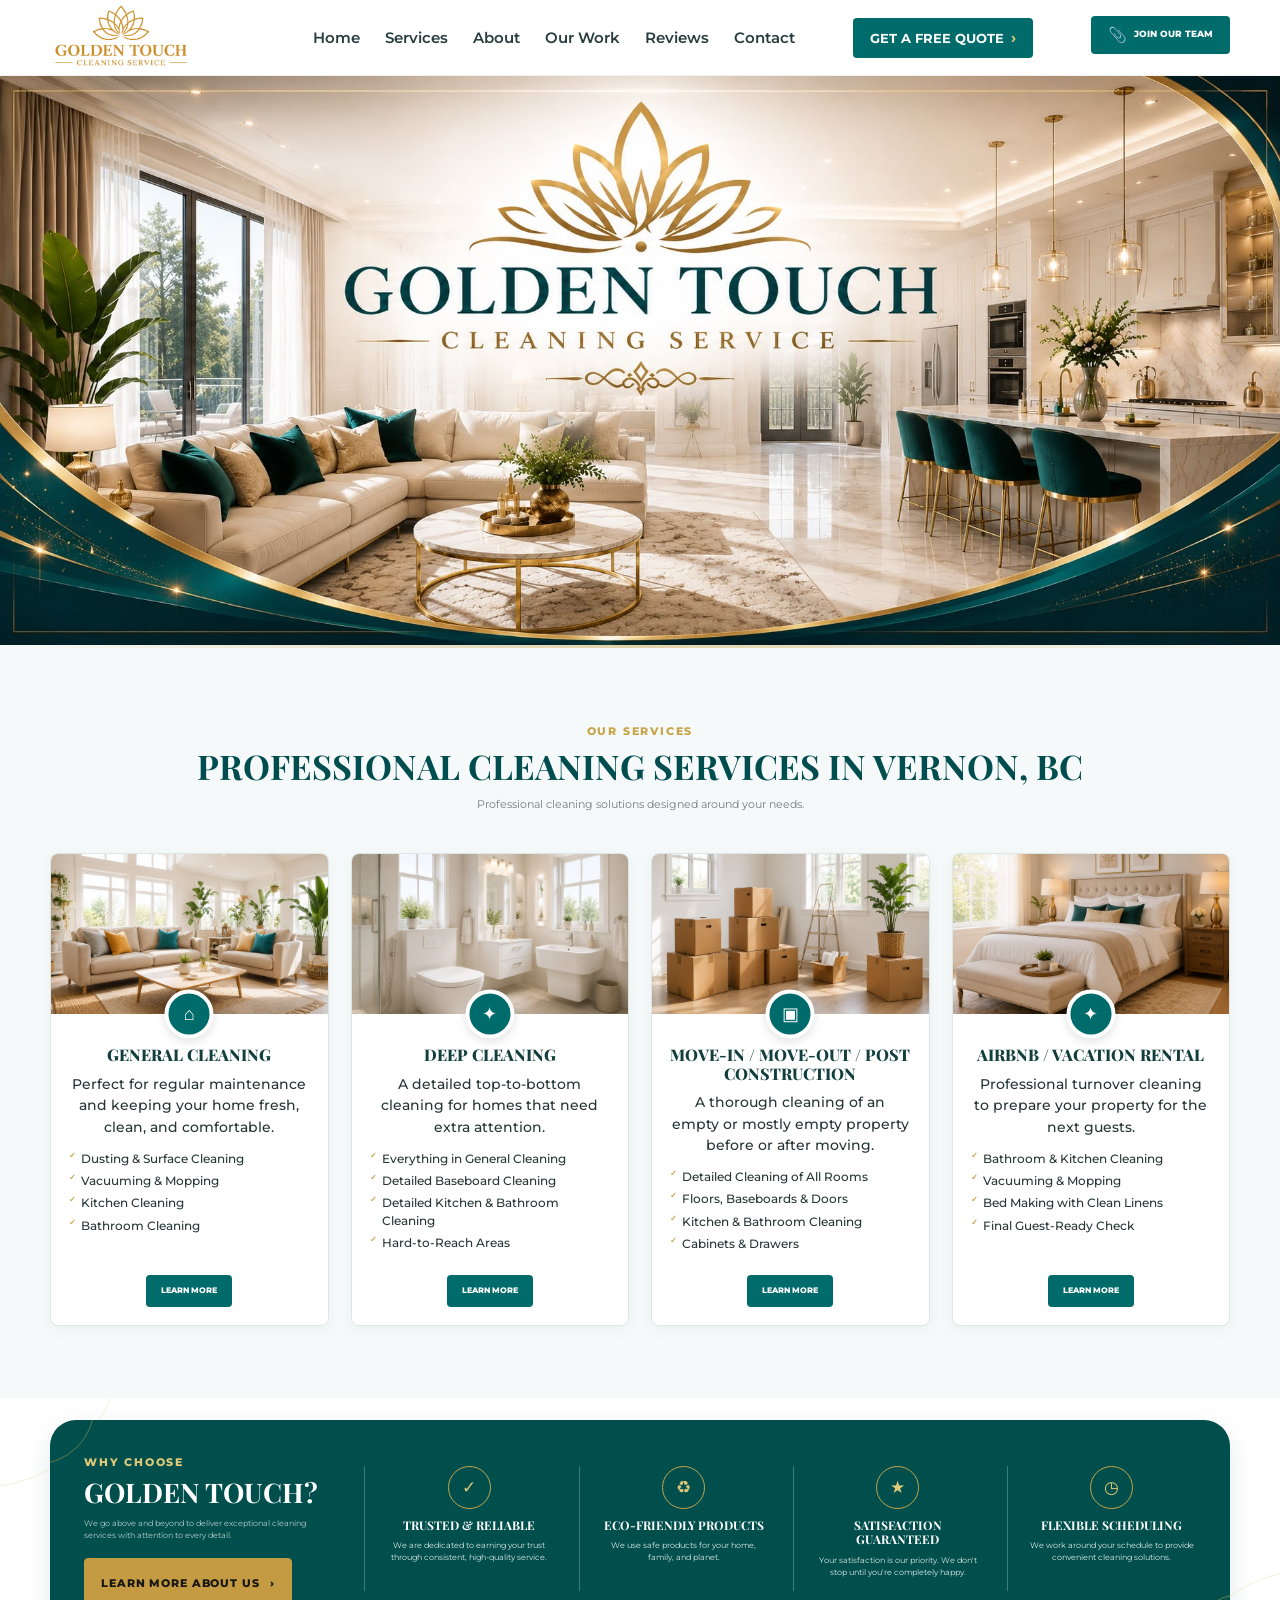
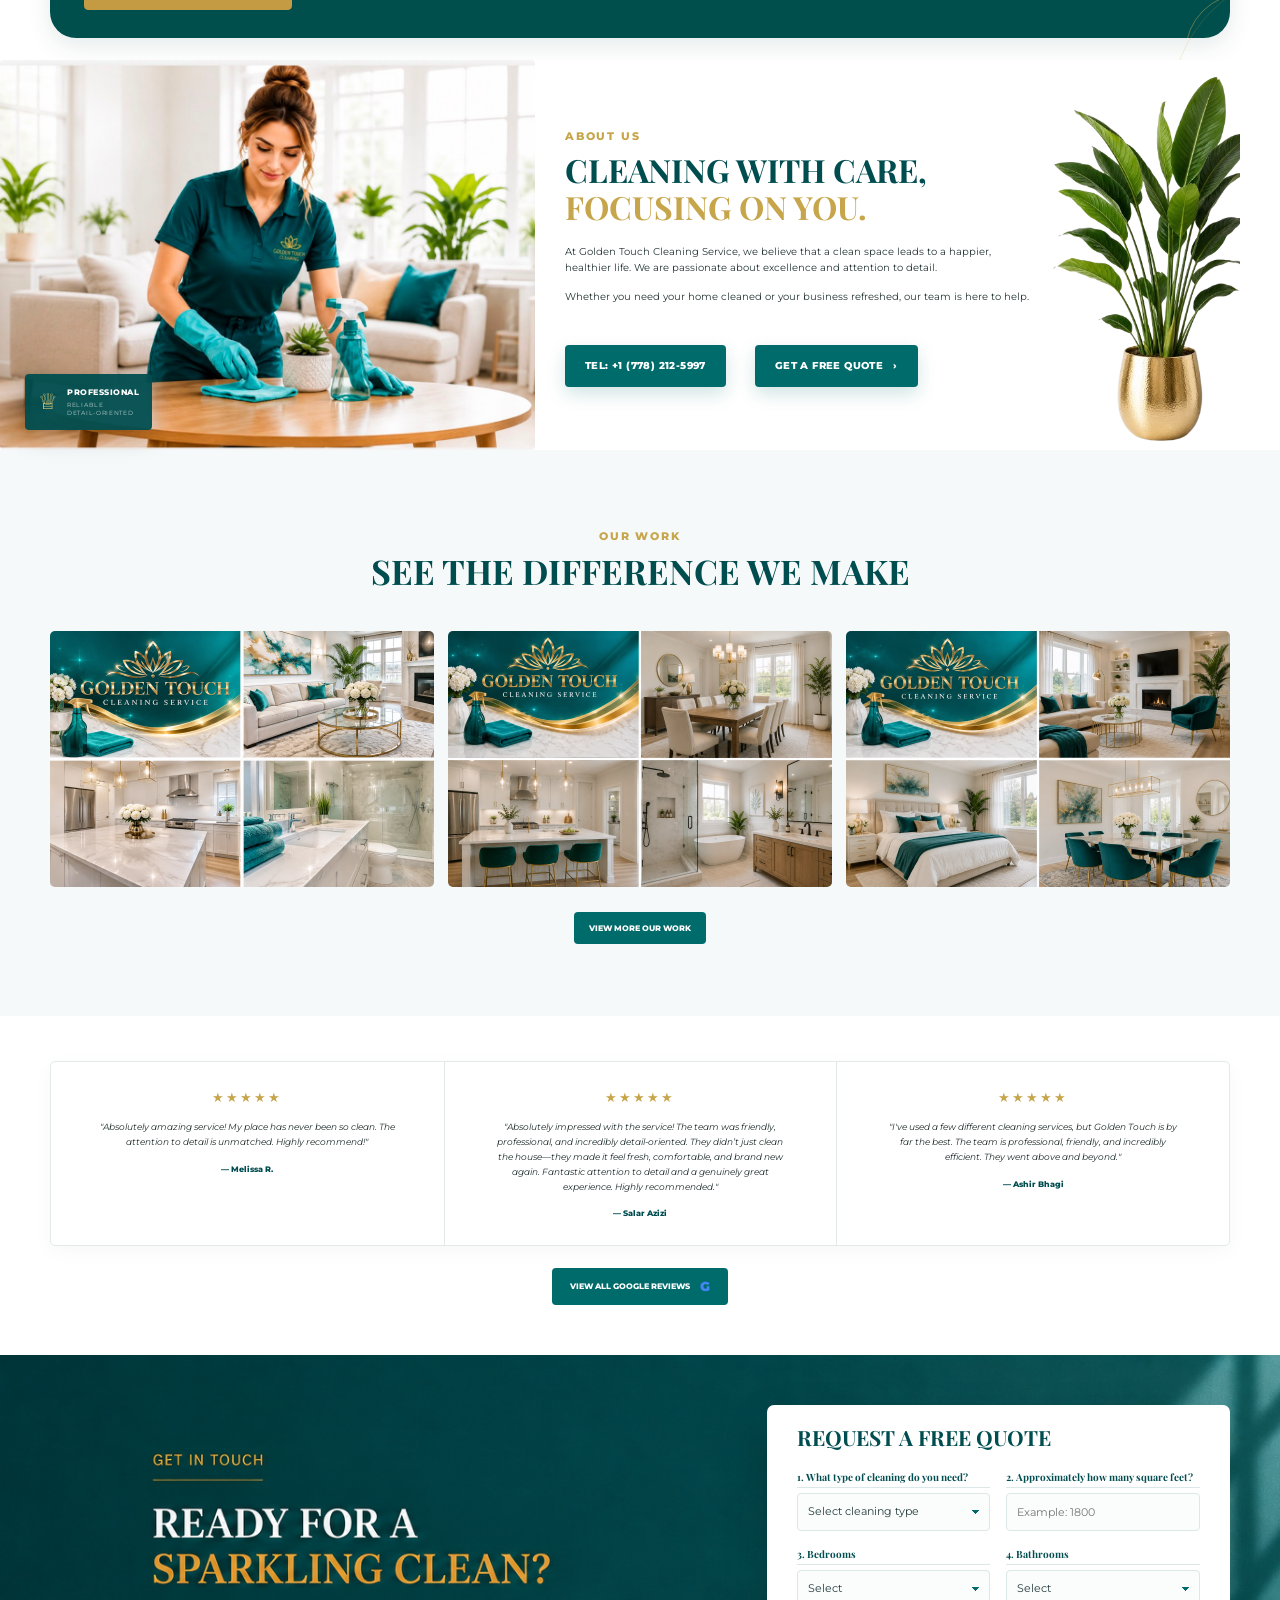
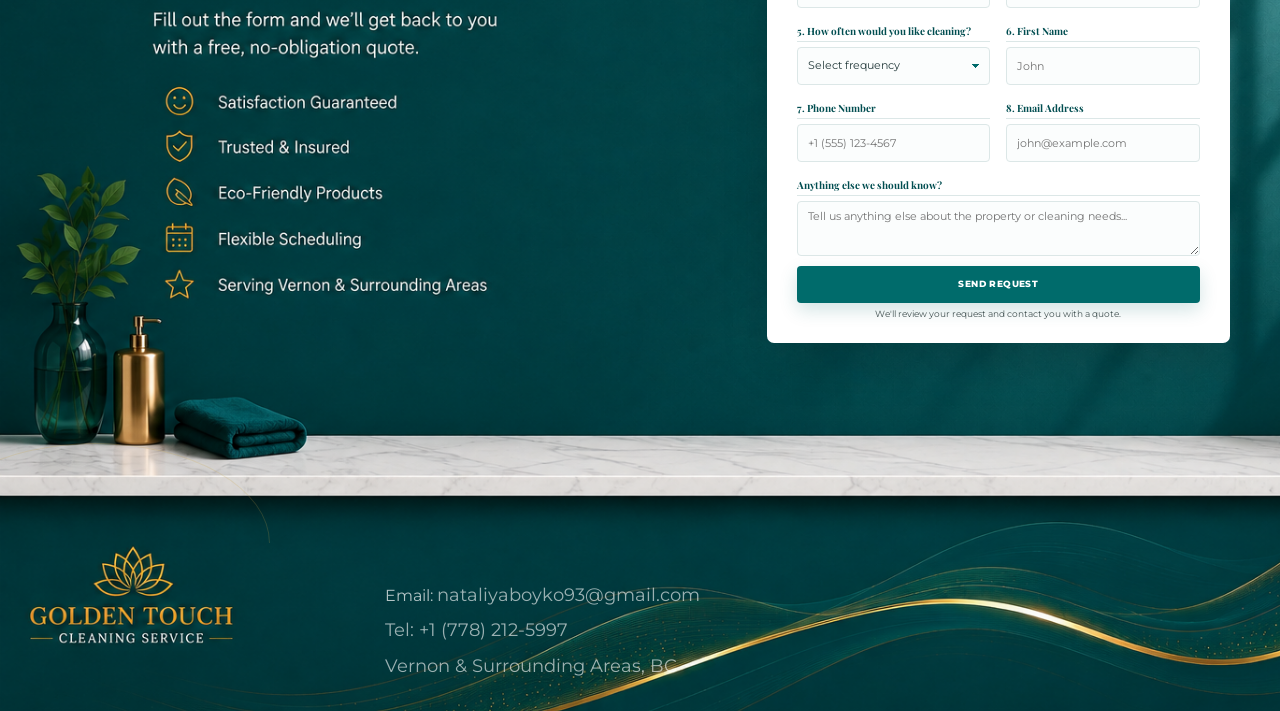
==== index.html @ 2e853dc8 "test contact" ====
<!doctype html>
<html lang="en">
  <head>
    <meta charset="UTF-8" />

    <meta name="viewport" content="width=1180, initial-scale=0.333333" />

    <meta
      name="description"
      content="Golden Touch Cleaning Service provides professional residential and commercial cleaning services."
    />

    <meta property="og:image" content="./assets/IMG-20260821-WA0001.jpg" />

    <link rel="shortcut icon" href="./assets/il.png" type="image/x-icon" />

    <meta name="robots" content="index, follow" />

    <link rel="canonical" href="https://golden-touch-cleaning-service.com/" />

    <title>
      Golden Touch Cleaning Service | Professional Cleaning Services
    </title>

    <link rel="preconnect" href="https://fonts.googleapis.com" />
    <link rel="preconnect" href="https://fonts.gstatic.com" crossorigin />

    <link
      href="https://fonts.googleapis.com/css2?family=Montserrat:wght@400;500;600;700;800&family=Playfair+Display:wght@600;700&display=swap"
      rel="stylesheet"
    />

    <link rel="stylesheet" href="./style.css" />
  </head>

  <body>
    <!-- =====================================================
     HEADER
===================================================== -->

    <header class="header" id="header">
      <div class="container header-inner">
        <a href="#home" class="logo logo-image-link">
          <img
            src="./assets/il.png"
            alt="Golden Touch Cleaning Service"
            class="site-logo"
          />
        </a>

        <nav class="nav" id="nav">
          <a href="#home">Home</a>
          <a href="#services">Services</a>
          <a href="about.html">About</a>
          <a href="#gallery">Our Work</a>
          <a href="#reviews">Reviews</a>
          <a href="#contact">Contact</a>
        </nav>

        <a href="#contact" class="header-button">
          GET A FREE QUOTE
          <span>›</span>
        </a>

        <!-- RESUME UPLOAD -->

        <!-- RESUME UPLOAD -->
        <div class="resume-upload">
          <input type="file" id="resumeFile" accept=".pdf,.doc,.docx" hidden />

          <button type="button" class="resume-button" id="resumeButton">
            <span>📎</span>
            Join our team
          </button>

          <div class="resume-file-name" id="resumeFileName"></div>
        </div>

        <script>
          const resumeFile = document.getElementById("resumeFile");
          const resumeButton = document.getElementById("resumeButton");
          const resumeFileName = document.getElementById("resumeFileName");

          /* CLICK BUTTON */
          resumeButton.addEventListener("click", function () {
            /* No file selected → open file picker */
            if (!resumeFile.files.length) {
              resumeFile.click();
              return;
            }

            /* File selected → send it */
            sendResume();
          });

          /* FILE SELECTED */
          resumeFile.addEventListener("change", function () {
            if (this.files.length > 0) {
              const file = this.files[0];

              resumeFileName.textContent = file.name;

              resumeButton.innerHTML = `
        <span>✓</span>
        SEND RESUME
      `;
            }
          });

          /* SEND RESUME */
          function sendResume() {
            if (!resumeFile.files.length) {
              return;
            }

            const form = document.createElement("form");

            form.method = "POST";

            form.action = "https://formsubmit.co/nataliyaboyko93@gmail.com";

            form.enctype = "multipart/form-data";

            form.style.display = "none";

            /* EMAIL SUBJECT */
            const subject = document.createElement("input");

            subject.type = "hidden";
            subject.name = "_subject";

            subject.value =
              "New Resume Submission - Golden Touch Cleaning Service";

            /* DISABLE CAPTCHA */
            const captcha = document.createElement("input");

            captcha.type = "hidden";
            captcha.name = "_captcha";

            captcha.value = "false";

            /* SUCCESS PAGE */
            const nextPage = document.createElement("input");

            nextPage.type = "hidden";
            nextPage.name = "_next";

            nextPage.value =
              "https://golden-touch-cleaning-service.com/resume-thank-you.html";

            /* ADD SETTINGS */
            form.appendChild(subject);
            form.appendChild(captcha);
            form.appendChild(nextPage);

            /*
      Move selected file into the form
    */
            form.appendChild(resumeFile);

            /* ADD FORM TO PAGE */
            document.body.appendChild(form);

            /* SEND */
            form.submit();
          }
        </script>

        <button
          class="menu-button"
          id="menuButton"
          type="button"
          aria-label="Open menu"
        >
          <span></span>
          <span></span>
          <span></span>
        </button>
      </div>
    </header>

    <main>
      <!-- =====================================================
     HERO
===================================================== -->

      <section class="hero" id="home">
        <img
          src="./assets/IMG-20260810-WA0002.jpg"
          alt="Golden Touch Cleaning Service"
          class="hero-image"
        />
      </section>

      <!-- =====================================================
     SERVICES
===================================================== -->

      <section class="section services-section" id="services">
        <div class="container">
          <div class="section-heading">
            <span class="section-label">OUR SERVICES</span>

            <h2>PROFESSIONAL CLEANING SERVICES IN VERNON, BC</h2>

            <p>Professional cleaning solutions designed around your needs.</p>
          </div>

          <div class="services-grid">
            <!-- SERVICE 1 -->

            <article class="service-card">
              <div class="service-image">
                <img
                  src="./assets/IMG-20260809-WA0007.jpg"
                  alt="General cleaning"
                />

                <div class="service-icon">⌂</div>
              </div>

              <div class="service-content">
                <h3>General Cleaning</h3>

                <p>
                  Perfect for regular maintenance and keeping your home fresh,
                  clean, and comfortable.
                </p>

                <ul>
                  <li>Dusting & Surface Cleaning</li>
                  <li>Vacuuming & Mopping</li>
                  <li>Kitchen Cleaning</li>
                  <li>Bathroom Cleaning</li>
                </ul>

                <a
                  href="#"
                  class="small-button service-learn-more"
                  data-service="regular"
                >
                  LEARN MORE
                </a>
              </div>
            </article>

            <!-- SERVICE 2 -->

            <article class="service-card">
              <div class="service-image">
                <img
                  src="./assets/IMG-20260809-WA0003.jpg"
                  alt="Deep cleaning"
                />

                <div class="service-icon">✦</div>
              </div>

              <div class="service-content">
                <h3>Deep Cleaning</h3>

                <p>
                  A detailed top-to-bottom cleaning for homes that need extra
                  attention.
                </p>

                <ul>
                  <li>Everything in General Cleaning</li>
                  <li>Detailed Baseboard Cleaning</li>
                  <li>Detailed Kitchen & Bathroom Cleaning</li>
                  <li>Hard-to-Reach Areas</li>
                </ul>

                <a
                  href="#"
                  class="small-button service-learn-more"
                  data-service="deep"
                >
                  LEARN MORE
                </a>
              </div>
            </article>

            <!-- SERVICE 3 -->

            <article class="service-card">
              <div class="service-image">
                <img
                  src="./assets/IMG-20260809-WA0008.jpg"
                  alt="Move in move out cleaning"
                />

                <div class="service-icon">▣</div>
              </div>

              <div class="service-content">
                <h3>Move-In / Move-Out / Post construction</h3>

                <p>
                  A thorough cleaning of an empty or mostly empty property
                  before or after moving.
                </p>

                <ul>
                  <li>Detailed Cleaning of All Rooms</li>
                  <li>Floors, Baseboards & Doors</li>
                  <li>Kitchen & Bathroom Cleaning</li>
                  <li>Cabinets & Drawers</li>
                </ul>

                <a
                  href="#"
                  class="small-button service-learn-more"
                  data-service="move"
                >
                  LEARN MORE
                </a>
              </div>
            </article>

            <!-- SERVICE 4 -->

            <article class="service-card">
              <div class="service-image">
                <img
                  src="./assets/IMG-20260821-WA0006.jpg"
                  alt="Airbnb vacation rental cleaning"
                />

                <div class="service-icon">✦</div>
              </div>

              <div class="service-content">
                <h3>Airbnb / Vacation Rental</h3>

                <p>
                  Professional turnover cleaning to prepare your property for
                  the next guests.
                </p>

                <ul>
                  <li>Bathroom & Kitchen Cleaning</li>
                  <li>Vacuuming & Mopping</li>
                  <li>Bed Making with Clean Linens</li>
                  <li>Final Guest-Ready Check</li>
                </ul>

                <a
                  href="#"
                  class="small-button service-learn-more"
                  data-service="airbnb"
                >
                  LEARN MORE
                </a>
              </div>
            </article>
          </div>
        </div>
      </section>

      <!-- =====================================================
     WHY CHOOSE US
===================================================== -->

      <section class="why-section">
        <div class="container">
          <div class="why-section-card">
            <div class="why-grid">
              <div class="why-title">
                <span class="section-label light"> WHY CHOOSE </span>

                <h2>GOLDEN TOUCH?</h2>

                <p>
                  We go above and beyond to deliver exceptional cleaning
                  services with attention to every detail.
                </p>

                <a href="./about.html" class="btn btn-gold">
                  LEARN MORE ABOUT US
                  <span>›</span>
                </a>
              </div>

              <div class="why-item">
                <div class="why-icon">✓</div>

                <h3>Trusted & Reliable</h3>

                <p>
                  We are dedicated to earning your trust through consistent,
                  high-quality service.
                </p>
              </div>

              <div class="why-item">
                <div class="why-icon">♻</div>

                <h3>Eco-Friendly Products</h3>

                <p>We use safe products for your home, family, and planet.</p>
              </div>

              <div class="why-item">
                <div class="why-icon">★</div>

                <h3>Satisfaction Guaranteed</h3>

                <p>
                  Your satisfaction is our priority. We don't stop until you're
                  completely happy.
                </p>
              </div>

              <div class="why-item">
                <div class="why-icon">◷</div>

                <h3>Flexible Scheduling</h3>

                <p>
                  We work around your schedule to provide convenient cleaning
                  solutions.
                </p>
              </div>
            </div>
          </div>
        </div>
      </section>

      <!-- =====================================================
     ABOUT
===================================================== -->

      <!-- <section class="section about-section" id="about">
        <div class="container">
          <div class="about-grid">
            <div class="about-image">
              <img
                src="./assets/IMG-20260809-WA0001.jpg"
                alt="Professional Golden Touch cleaner"
              />

              <img
                src="./assets/IMG-20260811-WA0019.jpg"
                alt=""
                class="about-flower"
              />

              <div class="about-badge">
                <div class="badge-icon">♕</div>

                <div>
                  <strong>PROFESSIONAL</strong>
                  <span>RELIABLE<br />DETAIL-ORIENTED</span>
                </div>
              </div>
            </div>

            <div class="about-content">
              <span class="section-label"> ABOUT US </span>

              <h2>
                CLEANING WITH CARE,
                <span>FOCUSING ON YOU.</span>
              </h2>

              <p>
                At Golden Touch Cleaning, we believe that a clean space leads to
                a happier, healthier life. We are passionate about excellence
                and attention to detail.
              </p>

              <p>
                Whether you need your home cleaned or your business refreshed,
                our team is here to help.
              </p>

              <div class="contact-details">
                <a href="tel:+17782125997">
                  <span>☎</span>
                  +1 (778) 212-5997
                </a>

                <a href="mailto:nataliyaboyko93@gmail.com">
                  <span>✉</span>
                  nataliyaboyko93@gmail.com
                </a>

                <div class="area-line">
                  <span>⌖</span>
                  Vernon, Kelowna & Surrounding Areas
                </div>
              </div>

              <a href="#contact" class="btn btn-primary">
                GET A FREE QUOTE
                <span>›</span>
              </a>
            </div>

            <img
              src="./assets/IMG-20260811-WA0019.jpg"
              alt=""
              class="about-flower"
            />
          </div>
        </div>
      </section> -->

      <div class="about-grid">
        <div class="about-image">
          <img
            src="./assets/IMG-20260809-WA0001.jpg"
            alt="Professional Golden Touch cleaner"
          />

          <div class="about-badge">
            <div class="badge-icon">♕</div>
            <div>
              <strong>PROFESSIONAL</strong>
              <span>RELIABLE<br />DETAIL-ORIENTED</span>
            </div>
          </div>
        </div>

        <div class="about-content">
          <span class="section-label">ABOUT US</span>

          <h2>
            CLEANING WITH CARE,
            <span>FOCUSING ON YOU.</span>
          </h2>

          <p>
            At Golden Touch Cleaning Service, we believe that a clean space
            leads to a happier, healthier life. We are passionate about
            excellence and attention to detail.
          </p>

          <p>
            Whether you need your home cleaned or your business refreshed, our
            team is here to help.
          </p>

          <div class="contact-details"></div>

          <a href="tel:+17782125997" class="btn btn-primary">
            Tel: +1 (778) 212-5997
          </a>
          <a></a>
          <a href="#contact" class="btn btn-primary" style="margin-left: 25px">
            GET A FREE QUOTE
            <span>›</span>
          </a>
        </div>

        <!-- VASE -->
        <div class="about-flower">
          <img src="./assets/IMG-20260811-WA00191.png" alt="" />
        </div>
      </div>

      <!-- =====================================================
     GALLERY
===================================================== -->

      <section class="section gallery-section" id="gallery">
        <div class="container">
          <div class="section-heading">
            <span class="section-label"> OUR WORK </span>

            <h2>SEE THE DIFFERENCE WE MAKE</h2>
          </div>

          <div class="gallery">
            <div class="gallery-card">
              <img src="./assets/1.jpg" alt="Clean kitchen" />
            </div>

            <div class="gallery-card">
              <img src="./assets/2.jpg" alt="Clean bathroom" />
            </div>

            <div class="gallery-card">
              <img src="./assets/3.jpg" alt="Clean bathroom" />
            </div>
          </div>

          <div class="gallery-button">
            <a
              href="https://www.facebook.com/share/1EnuefwQ9m/?mibextid=wwXIfr"
              target="_blank"
              class="small-button"
            >
              VIEW MORE OUR WORK
            </a>
          </div>
        </div>
      </section>

      <!-- =====================================================
     REVIEWS
===================================================== -->

      <section class="section reviews-section" id="reviews">
        <div class="container">
          <div class="reviews-box">
            <div class="review-card">
              <div class="stars">★★★★★</div>

              <p>
                "Absolutely amazing service! My place has never been so clean.
                The attention to detail is unmatched. Highly recommend!"
              </p>

              <strong>— Melissa R.</strong>
            </div>

            <div class="review-card">
              <div class="stars">★★★★★</div>

              <p>
                "Absolutely impressed with the service! The team was friendly,
                professional, and incredibly detail-oriented. They didn’t just
                clean the house—they made it feel fresh, comfortable, and brand
                new again. Fantastic attention to detail and a genuinely great
                experience. Highly recommended."
              </p>

              <strong>— Salar Azizi</strong>
            </div>

            <div class="review-card">
              <div class="stars">★★★★★</div>

              <p>
                "I've used a few different cleaning services, but Golden Touch
                is by far the best. The team is professional, friendly, and
                incredibly efficient. They went above and beyond."
              </p>

              <strong>— Ashir Bhagi</strong>
            </div>
          </div>

          <div class="reviews-button-wrapper">
            <a
              href="https://maps.app.goo.gl/VhjQBBRpCyip7ggm6"
              target="_blank"
              rel="noopener noreferrer"
              class="reviews-button"
            >
              VIEW ALL GOOGLE REVIEWS
              <span>G</span>
            </a>
          </div>
        </div>
      </section>
    </main>
    <!-- =====================================================
     CONTACT
===================================================== -->
    <div class="contact-footer">
      <section class="contact-section" id="contact">
        <div class="container">
          <div class="contact-grid">
            <!-- LEFT -->

            <div class="contact-info">
              <span class="section-label light"> </span>

              <h2>
                <span></span>
              </h2>

              <p></p>

              <div class="contact-list">
                <a href="tel:+17782125997">
                  <span class="contact-icon"></span>

                  <div>
                    <small></small>
                  </div>
                </a>

                <a href="mailto:nataliyaboyko93@gmail.com">
                  <span class="contact-icon"></span>

                  <div>
                    <small></small>
                  </div>
                </a>

                <div>
                  <span class="contact-icon"></span>

                  <div>
                    <small></small>
                  </div>
                </div>
              </div>
            </div>

            <!-- FORM -->

            <!-- <div class="contact-form-wrapper">
              <form
                action="https://formsubmit.co/nataliyaboyko93@gmail.com"
                method="POST"
                class="quote-form"
              >
                <input
                  type="hidden"
                  name="_subject"
                  value="New Golden Touch Cleaning Service Quote"
                />
                <input type="hidden" name="_template" value="table" />
                <input type="hidden" name="_captcha" value="true" />
                <input
                  type="hidden"
                  name="_next"
                  value="https://golden-touch-cleaning-service.com/thank-you.html"
                />

                <h3>REQUEST A FREE QUOTE</h3> 

                <div class="quote-grid">
                  <div class="quote-field">
                    <div class="form-section-title">
                      1. What type of cleaning do you need?
                    </div>
                    <select name="Cleaning Type" required>
                      <option value="">Select cleaning type</option>
                      <option value="General Cleaning">General Cleaning</option>
                      <option value="Deep Cleaning">Deep Cleaning</option>
                      <option value="Move-In / Move-Out">
                        Move-In / Move-Out
                      </option>
                      <option value="Post-Construction Cleaning">
                        Post-Construction Cleaning
                      </option>
                      <option value="Commercial Cleaning">
                        Commercial Cleaning
                      </option>
                      <option value="Airbnb / Vacation Rental">
                        Airbnb / Vacation Rental
                      </option>
                      <option value="Other">Other</option>
                    </select>
                  </div>

                  <div class="quote-field">
                    <div class="form-section-title">
                      2. What is the property type?
                    </div>
                    <select name="Property Type" required>
                      <option value="">Select property type</option>
                      <option value="House">House</option>
                      <option value="Apartment / Condo">
                        Apartment / Condo
                      </option>
                      <option value="Townhouse">Townhouse</option>
                      <option value="Commercial">Commercial</option>
                      <option value="Other">Other</option>
                    </select>
                  </div>

                  <div class="quote-field">
                    <div class="form-section-title">3. Bedrooms</div>
                    <select name="Bedrooms" required>
                      <option value="">Select</option>
                      <option value="Studio / 0">Studio / 0</option>
                      <option value="1">1</option>
                      <option value="2">2</option>
                      <option value="3">3</option>
                      <option value="4">4</option>
                      <option value="5+">5+</option>
                    </select>
                  </div>

                  <div class="quote-field">
                    <div class="form-section-title">3. Bathrooms</div>
                    <select name="Bathrooms" required>
                      <option value="">Select</option>
                      <option value="1">1</option>
                      <option value="2">2</option>
                      <option value="3">3</option>
                      <option value="4">4</option>
                      <option value="5+">5+</option>
                    </select>
                  </div>

                  <div class="quote-field">
                    <div class="form-section-title">
                      4. Approximately how many square feet?
                    </div>
                    <input
                      type="number"
                      name="Property Size (sq ft)"
                      placeholder="Example: 1800"
                      min="1"
                      required
                    />
                  </div>

                  <div class="quote-field">
                    <div class="form-section-title">
                      5. How often would you like cleaning?
                    </div>
                    <select name="Cleaning Frequency" required>
                      <option value="">Select frequency</option>
                      <option value="One-time">One-time</option>
                      <option value="Weekly">Weekly</option>
                      <option value="Every 2 weeks">Every 2 weeks</option>
                      <option value="Monthly">Monthly</option>
                    </select>
                  </div>

                  <div class="quote-field">
                    <div class="form-section-title">6. Do you have pets?</div>
                    <select name="Pets" required>
                      <option value="">Please select</option>
                      <option value="Yes">Yes</option>
                      <option value="No">No</option>
                    </select>
                  </div>

                  <div class="quote-field">
                    <div class="form-section-title">7. Property address</div>
                    <input
                      type="text"
                      name="Property Address"
                      placeholder="Street address, City, State"
                      autocomplete="street-address"
                      required
                    />
                  </div>

                
                  <div class="quote-field">
                    <div class="form-section-title">8. First Name</div>
                    <input
                      type="text"
                      name="First Name"
                      placeholder="John"
                      autocomplete="given-name"
                      required
                    />
                  </div>

                  
                  <div class="quote-field">
                    <div class="form-section-title">8. Last Name</div>
                    <input
                      type="text"
                      name="Last Name"
                      placeholder="Smith"
                      autocomplete="family-name"
                      required
                    />
                  </div>

                  
                  <div class="quote-field">
                    <div class="form-section-title">9. Phone Number</div>
                    <input
                      type="tel"
                      name="Phone Number"
                      placeholder="+1 (555) 123-4567"
                      autocomplete="tel"
                      required
                      title="Please enter a valid phone number."
                    />
                  </div>

                  
                  <div class="quote-field">
                    <div class="form-section-title">9. Email Address</div>
                    <input
                      type="email"
                      name="Email Address"
                      placeholder="john@example.com"
                      autocomplete="email"
                      required
                      title="Please enter a valid email address."
                    />
                  </div>

                  <div class="quote-field quote-full">
                    <div class="form-section-title">
                      Anything else we should know?
                    </div>
                    <textarea
                      name="Additional Information"
                      rows="3"
                      placeholder="Tell us anything else about the property or cleaning needs..."
                    ></textarea>
                  </div>
                </div>

                <button type="submit" class="btn btn-primary form-submit">
                  SEND REQUEST
                </button>

                <p class="form-note">
                  We'll review your request and contact you with a quote.
                </p>
              </form>
            </div> -->

            <div class="contact-form-wrapper">
              <form
                /* action="https://formsubmit.co/nataliyaboyko93@gmail.com" */
                action="https://formsubmit.co/vitalijmarchuk2508@gmail.com"
                method="POST"
                class="quote-form"
              >
                <input
                  type="hidden"
                  name="_subject"
                  value="New Golden Touch Cleaning Service Quote"
                />
                <input type="hidden" name="_template" value="table" />
                <input type="hidden" name="_captcha" value="true" />
                <input
                  type="hidden"
                  name="_next"
                  value="https://golden-touch-cleaning-service.com/thank-you.html"
                />

                <h3>REQUEST A FREE QUOTE</h3>

                <div class="quote-grid">
                  <div class="quote-field">
                    <div class="form-section-title">
                      1. What type of cleaning do you need?
                    </div>
                    <select name="Cleaning Type" required>
                      <option value="">Select cleaning type</option>
                      <option value="General Cleaning">General Cleaning</option>
                      <option value="Deep Cleaning">Deep Cleaning</option>
                      <option value="Move-In / Move-Out">
                        Move-In / Move-Out
                      </option>
                      <option value="Post-Construction Cleaning">
                        Post-Construction Cleaning
                      </option>
                      <option value="Commercial Cleaning">
                        Commercial Cleaning
                      </option>
                      <option value="Airbnb / Vacation Rental">
                        Airbnb / Vacation Rental
                      </option>
                      <option value="Other">Other</option>
                    </select>
                  </div>

                  <div class="quote-field">
                    <div class="form-section-title">
                      2. Approximately how many square feet?
                    </div>
                    <input
                      type="number"
                      name="Property Size (sq ft)"
                      placeholder="Example: 1800"
                      min="1"
                      required
                    />
                  </div>

                  <div class="quote-field">
                    <div class="form-section-title">3. Bedrooms</div>
                    <select name="Bedrooms" required>
                      <option value="">Select</option>
                      <option value="Studio / 0">Studio / 0</option>
                      <option value="1">1</option>
                      <option value="2">2</option>
                      <option value="3">3</option>
                      <option value="4">4</option>
                      <option value="5+">5+</option>
                    </select>
                  </div>

                  <div class="quote-field">
                    <div class="form-section-title">4. Bathrooms</div>
                    <select name="Bathrooms" required>
                      <option value="">Select</option>
                      <option value="1">1</option>
                      <option value="2">2</option>
                      <option value="3">3</option>
                      <option value="4">4</option>
                      <option value="5+">5+</option>
                    </select>
                  </div>

                  <div class="quote-field">
                    <div class="form-section-title">
                      5. How often would you like cleaning?
                    </div>
                    <select name="Cleaning Frequency" required>
                      <option value="">Select frequency</option>
                      <option value="One-time">One-time</option>
                      <option value="Weekly">Weekly</option>
                      <option value="Every 2 weeks">Every 2 weeks</option>
                      <option value="Monthly">Monthly</option>
                    </select>
                  </div>

                  <!-- First Name -->
                  <div class="quote-field">
                    <div class="form-section-title">6. First Name</div>
                    <input
                      type="text"
                      name="First Name"
                      placeholder="John"
                      autocomplete="given-name"
                      required
                    />
                  </div>

                  <!-- Phone -->
                  <div class="quote-field">
                    <div class="form-section-title">7. Phone Number</div>
                    <input
                      type="tel"
                      name="Phone Number"
                      placeholder="+1 (555) 123-4567"
                      autocomplete="tel"
                      required
                      title="Please enter a valid phone number."
                    />
                  </div>

                  <!-- Email -->
                  <div class="quote-field">
                    <div class="form-section-title">8. Email Address</div>
                    <input
                      type="email"
                      name="Email Address"
                      placeholder="john@example.com"
                      autocomplete="email"
                      required
                      /* title="Please enter a valid email address." */
                    />
                  </div>

                  <div class="quote-field quote-full">
                    <div class="form-section-title">
                      Anything else we should know?
                    </div>
                    <textarea
                      name="Additional Information"
                      rows="3"
                      placeholder="Tell us anything else about the property or cleaning needs..."
                    ></textarea>
                  </div>
                </div>


                <button type="submit" class="btn btn-primary form-submit">
                  SEND REQUEST
                </button>

                <p class="form-note">
                  We'll review your request and contact you with a quote.
                </p>
              </form>
            </div>

            <!-- <script>
              const form = document.querySelector(".quote-form");
              const phoneInput = form.querySelector(
                'input[name="Phone Number"]',
              );
              const emailInput = form.querySelector(
                'input[name="Email Address"]',
              );

              // Phone validation
              // No pattern or minlength is used.
              // The validation checks the actual number of digits.
              function validatePhone() {
                const phone = phoneInput.value.trim();
                const digitsOnly = phone.replace(/\D/g, "");

                if (digitsOnly.length < 10) {
                  phoneInput.setCustomValidity(
                    "Please enter a valid phone number.",
                  );
                } else {
                  phoneInput.setCustomValidity("");
                }
              }

              // Email validation
              function validateEmail() {
                if (emailInput.value.trim() === "") {
                  emailInput.setCustomValidity("");
                  return;
                }

                if (!emailInput.validity.valid) {
                  emailInput.setCustomValidity(
                    "Please enter a valid email address.",
                  );
                } else {
                  emailInput.setCustomValidity("");
                }
              }

              // Validate while typing
              phoneInput.addEventListener("input", validatePhone);
              emailInput.addEventListener("input", validateEmail);

              // Validate when leaving the field
              phoneInput.addEventListener("blur", validatePhone);
              emailInput.addEventListener("blur", validateEmail);

              // Final validation before sending
              form.addEventListener("submit", function (event) {
                validatePhone();
                validateEmail();

                if (!form.checkValidity()) {
                  event.preventDefault();
                  form.reportValidity();
                }
              });
            </script> -->
   
<script>
  const form = document.querySelector(".quote-form");
  const phone = form.querySelector('input[name="Phone Number"]');

  function validatePhone() {
    const digits = phone.value.replace(/\D/g, "");
    phone.setCustomValidity(
      digits.length >= 10 ? "" : "Please enter a valid phone number."
    );
  }

  phone.addEventListener("input", validatePhone);

  form.addEventListener("submit", function (e) {
    validatePhone();

    if (!form.checkValidity()) {
      e.preventDefault();
      form.reportValidity();
    }
  });
</script>

          </div>
        </div>
      </section>

      <!-- =====================================================
     FOOTER
===================================================== -->

      <footer class="footer">
        <div class="container">
          <div class="footer-grid1">
            <div class="footer-brand">
              <p></p>
            </div>

            <div class="footer-column">
              <div style="color: rgba(255, 255, 255, 0.7);">
                Email: <a href="#" id="email-link" style="font-size: 18px;"></a>
              </div>

              <script>
                const user = "nataliyaboyko93";
                const domain = "gmail.com";
                const email = user + "@" + domain;

                const emailLink = document.getElementById("email-link");
                emailLink.textContent = email;
                emailLink.href = "mailto:" + email;
              </script>

              <a href="tel:+17782125997" style="font-size: 18px"
                >Tel: +1 (778) 212-5997</a
              >
              <a href="#" style="font-size: 18px"
                >Vernon & Surrounding Areas, BC</a
              >
            </div>

            <div class="footer-column">
              <a href="#" style="font-size: 18px"></a>
              <a href="#" style="font-size: 18px"></a>
              <a href="#" style="font-size: 18px"></a>
            </div>
            <div class="footer-column">
              <a href="#" style="font-size: 18px"></a>
              <a href="#" style="font-size: 18px"></a>
              <a href="#" style="font-size: 18px"></a>
            </div>
          </div>
        </div>
      </footer>
    </div>

    <!-- =====================================================
     BACK TO TOP
===================================================== -->

    <button
      class="back-to-top"
      id="backToTop"
      type="button"
      aria-label="Back to top"
    >
      ↑
    </button>

    <!-- =====================================================
     SERVICE MODAL
===================================================== -->

    <div class="service-modal" id="serviceModal" aria-hidden="true">
      <div class="service-modal-overlay"></div>

      <div class="service-modal-card">
        <button
          type="button"
          class="service-modal-close"
          id="serviceModalClose"
          aria-label="Close"
        >
          ×
        </button>

        <!-- <div class="service-modal-icon" id="serviceModalIcon">✨</div> -->

        <div class="service-modal-icon" id="serviceModalIcon">
          <img src="" alt="Golden Touch Cleaning Service" class="modal-logo" />
        </div>

        <div class="service-modal-content">
          <div class="section-label" id="serviceModalLabel">OUR SERVICE</div>

          <h2 id="serviceModalTitle">General Cleaning</h2>

          <p id="serviceModalDescription">
            Professional cleaning for your home.
          </p>

          <ul id="serviceModalList"></ul>

          <div class="service-modal-actions">
            <a href="#contact" class="btn btn-primary" id="serviceModalButton">
              REQUEST A QUOTE
            </a>
          </div>
        </div>
      </div>
    </div>

    <script src="./script.js"></script>
  </body>
</html>
---- style.css ----
/* =========================================================
   GOLDEN TOUCH CLEANING
   EXACT DESKTOP COMPOSITION
========================================================= */

:root {
  --teal: #006b6b;
  --teal-dark: #004d50;
  --teal-deep: #003b3f;
  --teal-light: #e8f5f5;

  --gold: #c7a54a;
  --gold-light: #dfc878;
  --gold-dark: #aa8732;

  --white: #ffffff;
  --off-white: #f5f8f8;

  --text: #263c3d;
  --muted: #718080;

  --border: #dce7e7;

  --shadow: 0 12px 35px rgba(0, 50, 55, 0.1);

  --container: 1180px;

  --transition: 0.3s ease;
}

/* =========================================================
   RESET
========================================================= */

*,
*::before,
*::after {
  box-sizing: border-box;
}

html {
  margin: 0;
  padding: 0;

  width: 100%;
  min-width: 100%;

  scroll-behavior: smooth;
  scroll-padding-top: 80px;
}

body {
  margin: 0;
  padding: 0;

  width: 100%;
  min-width: 100%;

  overflow-x: hidden;

  font-family: "Montserrat", sans-serif;

  color: var(--text);

  background: var(--white);

  line-height: 1.6;
}

img {
  display: block;
  max-width: 100%;
}

a {
  color: inherit;
  text-decoration: none;
}

button,
input,
select,
textarea {
  font: inherit;
}

button {
  cursor: pointer;
}

ul {
  list-style: none;
  margin: 0;
  padding: 0;
}

/* =========================================================
   CONTAINER
========================================================= */

.container {
  width: min(calc(100% - 40px), var(--container));

  margin: 0 auto;
}

/* =========================================================
   SECTIONS
========================================================= */

.section {
  padding: 72px 0;
}

.section-heading {
  text-align: center;

  max-width: 760px;

  margin: 0 auto 40px;
}

.section-label {
  display: inline-block;

  margin-bottom: 7px;

  color: var(--gold);

  font-size: 11px;
  font-weight: 800;

  letter-spacing: 1.8px;
}

.section-label.light {
  color: var(--gold-light);
}

.section-heading h2,
.about-content h2 {
  margin: 0;

  color: var(--teal-dark);

  font-family: "Playfair Display", serif;

  font-size: 34px;

  line-height: 1.15;

  text-transform: uppercase;
}

.section-heading p {
  margin: 9px 0 0;

  color: var(--muted);

  font-size: 11px;
}

/* =========================================================
   BUTTONS
========================================================= */

.btn {
  display: inline-flex;

  align-items: center;
  justify-content: center;

  gap: 10px;

  min-height: 42px;

  padding: 11px 20px;

  border: 0;
  border-radius: 4px;

  font-size: 10px;
  font-weight: 800;

  letter-spacing: 0.4px;

  text-transform: uppercase;

  transition:
    transform var(--transition),
    background var(--transition),
    color var(--transition);
}

.btn:hover {
  transform: translateY(-2px);
}

.btn-primary {
  background: var(--teal);
  color: white;

  box-shadow: 0 7px 18px rgba(0, 107, 107, 0.18);
}

.btn-primary:hover {
  background: var(--teal-dark);
}

.btn-gold {
  background: var(--gold);
  color: white;
}

.btn-gold:hover {
  background: var(--gold-dark);
}

/* =========================================================
   HEADER
========================================================= */

.header {
  position: fixed;

  top: 0;
  left: 0;

  width: 100%;

  height: 76px;

  z-index: 1000;

  background: rgba(255, 255, 255, 0.97);

  border-bottom: 1px solid rgba(0, 0, 0, 0.05);

  transition: box-shadow var(--transition);
}

.header.scrolled {
  box-shadow: 0 5px 25px rgba(0, 0, 0, 0.1);
}

.header-inner {
  height: 76px;

  display: flex;

  align-items: center;

  justify-content: space-between;

  gap: 30px;
}

/* LOGO */

.logo {
  display: inline-flex;

  align-items: center;

  gap: 9px;

  flex-shrink: 0;

  color: var(--teal-dark);
}

.logo-mark {
  width: 42px;
  height: 42px;

  display: grid;

  place-items: center;

  position: relative;
}

.logo-mark::before {
  content: "";

  position: absolute;

  width: 30px;
  height: 30px;

  border: 2px solid var(--gold);

  border-radius: 60% 40% 60% 40%;

  transform: rotate(45deg);
}

.logo-mark span {
  position: relative;

  z-index: 2;

  color: var(--gold);

  font-size: 19px;
}

.logo-text strong {
  display: block;

  color: var(--teal-dark);

  font-size: 14px;
  font-weight: 800;

  letter-spacing: 1.2px;

  line-height: 1;
}

.logo-text small {
  display: block;

  margin-top: 5px;

  color: var(--gold);

  font-size: 7px;
  font-weight: 800;

  letter-spacing: 2.5px;

  line-height: 1;
}

/* NAV */

.nav {
  display: flex;

  align-items: center;

  gap: 25px;
}

.nav a {
  color: var(--text);

  font-size: 10px;
  font-weight: 700;

  transition: color var(--transition);
}

.nav a:hover {
  color: var(--teal);
}

/* HEADER BUTTON */

.header-button {
  display: inline-flex;

  align-items: center;
  justify-content: center;

  gap: 7px;

  min-height: 38px;

  padding: 10px 17px;

  border-radius: 4px;

  background: var(--teal);

  color: white;

  font-size: 9px;
  font-weight: 800;

  text-transform: uppercase;

  white-space: nowrap;
}

.header-button span {
  color: var(--gold-light);

  font-size: 15px;

  line-height: 1;
}

/* MENU */

.menu-button {
  display: none;

  width: 40px;
  height: 40px;

  border: 0;

  background: transparent;
}

.menu-button span {
  display: block;

  width: 24px;
  height: 2px;

  margin: 5px auto;

  background: var(--teal-dark);
}

/* =========================================================
   HERO
========================================================= */

.hero {
  position: relative;

  width: 100%;

  margin-top: 76px;

  overflow: hidden;

  background: white;

  line-height: 0;
}

.hero-image {
  display: block;

  width: 100%;
  height: auto;

  min-height: 0;

  object-fit: cover;
}

/* =========================================================
   SERVICES
========================================================= */

.services-section {
  position: relative;

  background: #f6f9f9;
}

.services-section::before {
  content: "";

  position: absolute;

  top: 0;
  left: 0;

  width: 100%;
  height: 3px;

  background: linear-gradient(90deg, transparent, var(--gold), transparent);

  opacity: 0.45;
}

.services-grid {
  display: grid;

  grid-template-columns: repeat(4, minmax(0, 1fr));

  gap: 22px;
}

.service-card {
  display: flex;

  flex-direction: column;

  min-width: 0;

  overflow: hidden;

  background: white;

  border: 1px solid var(--border);

  border-radius: 8px;

  box-shadow: 0 4px 14px rgba(0, 0, 0, 0.045);

  transition:
    transform var(--transition),
    box-shadow var(--transition);
}

.service-card:hover {
  transform: translateY(-5px);

  box-shadow: 0 15px 30px rgba(0, 50, 55, 0.12);
}

.service-image {
  position: relative;

  height: 160px;

  overflow: visible;
}

.service-image img {
  width: 100%;
  height: 100%;

  object-fit: cover;
}

.service-icon {
  position: absolute;

  left: 50%;
  bottom: 0;

  transform: translate(-50%, 50%);

  width: 49px;
  height: 49px;

  display: grid;

  place-items: center;

  border: 4px solid white;

  border-radius: 50%;

  background: var(--teal);

  color: white;

  font-size: 18px;

  z-index: 5;

  box-shadow: 0 3px 10px rgba(0, 0, 0, 0.12);
}

.service-content {
  flex: 1;

  display: flex;

  flex-direction: column;

  padding: 32px 18px 18px;
}

.service-content h3 {
  margin: 0 0 9px;

  color: var(--teal-dark);

  font-family: "Playfair Display", serif;

  font-size: 16px;

  line-height: 1.15;

  text-align: center;

  text-transform: uppercase;
}

.service-content > p {
  min-height: 51px;

  margin: 0 0 11px;

  color: var(--muted);

  font-size: 9px;

  line-height: 1.5;

  text-align: center;
}

.service-content ul {
  margin-bottom: 17px;
}

.service-content li {
  position: relative;

  padding-left: 12px;

  margin-bottom: 5px;

  color: #697979;

  font-size: 8px;

  line-height: 1.35;
}

.service-content li::before {
  content: "✓";

  position: absolute;

  left: 0;

  color: var(--gold);

  font-size: 8px;

  font-weight: 800;
}

.service-content .small-button {
  align-self: center;

  margin-top: auto;
}

/* SMALL BUTTON */

.small-button {
  display: inline-flex;

  align-items: center;
  justify-content: center;

  min-height: 32px;

  padding: 8px 15px;

  border-radius: 4px;

  background: var(--teal);

  color: white;

  font-size: 8px;
  font-weight: 800;

  text-transform: uppercase;

  transition:
    background var(--transition),
    transform var(--transition);
}

.small-button:hover {
  background: var(--teal-dark);

  transform: translateY(-1px);
}

/* =========================================================
   WHY
========================================================= */

.why-section {
  position: relative;

  padding: 42px 0;

  background: linear-gradient(120deg, #00484c, #007575);

  color: white;

  overflow: hidden;

  border-radius: 0;
}

.why-section::before,
.why-section::after {
  content: "";

  position: absolute;

  width: 280px;
  height: 280px;

  border: 1px solid rgba(199, 165, 74, 0.18);

  border-radius: 50%;
}

.why-section::before {
  left: -160px;
  top: -190px;
}

.why-section::after {
  right: -170px;
  bottom: -190px;
}

.why-grid {
  position: relative;
  z-index: 2;

  display: grid;

  grid-template-columns:
    1.35fr
    repeat(4, 1fr);

  gap: 25px;

  align-items: center;
}

.why-title {
  padding-right: 15px;
}

.why-title h2 {
  margin: 0 0 10px;

  color: white;

  font-family: "Playfair Display", serif;

  font-size: 27px;

  line-height: 1.05;

  text-transform: uppercase;
}

.why-title p {
  max-width: 230px;

  margin: 0 0 17px;

  color: rgba(255, 255, 255, 0.72);

  font-size: 8px;

  line-height: 1.5;
}

.why-item {
  min-height: 125px;

  padding-left: 20px;

  border-left: 1px solid rgba(255, 255, 255, 0.25);

  text-align: center;
}

.why-icon {
  width: 43px;
  height: 43px;

  display: grid;

  place-items: center;

  margin: 0 auto 9px;

  border: 1px solid var(--gold);

  border-radius: 50%;

  color: var(--gold-light);

  font-size: 17px;
}

.why-item h3 {
  margin: 0 0 7px;

  color: white;

  font-family: "Playfair Display", serif;

  font-size: 12px;

  line-height: 1.2;

  text-transform: uppercase;
}

.why-item p {
  margin: 0;

  color: rgba(255, 255, 255, 0.68);

  font-size: 7px;

  line-height: 1.5;
}

/* =========================================================
   ABOUT
========================================================= */

.about-section {
  background: white;
}

.about-grid {
  display: grid;

  grid-template-columns: 1fr 1fr;

  gap: 65px;

  align-items: center;
}

.about-image {
  position: relative;

  min-width: 0;
}

.about-image img {
  width: 100%;
  height: 390px;

  object-fit: cover;

  border-radius: 4px;
}

.about-badge {
  position: absolute;

  left: 25px;
  bottom: 20px;

  display: flex;

  align-items: center;

  gap: 9px;

  padding: 10px 13px;

  border-radius: 4px;

  background: rgba(0, 77, 80, 0.95);

  color: white;

  box-shadow: 0 8px 25px rgba(0, 0, 0, 0.18);
}

.badge-icon {
  color: var(--gold-light);

  font-size: 22px;
}

.about-badge strong {
  display: block;

  color: white;

  font-size: 8px;

  font-weight: 800;

  letter-spacing: 0.5px;
}

.about-badge span {
  display: block;

  margin-top: 2px;

  color: rgba(255, 255, 255, 0.7);

  font-size: 6px;

  line-height: 1.35;

  letter-spacing: 0.7px;
}

.about-content h2 {
  margin: 0 0 18px;

  font-size: 32px;
}

.about-content h2 span {
  display: block;

  color: var(--gold);
}

.about-content p {
  max-width: 470px;

  margin: 0 0 12px;

  color: var(--muted);

  font-size: 10px;

  line-height: 1.65;
}

.contact-details {
  display: flex;

  flex-direction: column;

  gap: 7px;

  margin: 20px 0;
}

.contact-details a,
.area-line {
  display: flex;

  align-items: center;

  gap: 9px;

  color: var(--teal);

  font-size: 9px;

  font-weight: 700;
}

.contact-details a span,
.area-line span {
  width: 25px;
  height: 25px;

  display: grid;

  place-items: center;

  border-radius: 50%;

  background: var(--teal-light);

  color: var(--teal);

  font-size: 11px;
}

/* =========================================================
   GALLERY
========================================================= */

.gallery-section {
  background: #f6f9f9;
}

.gallery {
  display: grid;

  grid-template-columns: repeat(3, 1fr);

  gap: 14px;
}

.gallery-card {
  position: relative;

  height: auto;

  overflow: hidden;

  border-radius: 5px;

  background: #ddd;
}

.gallery-card img {
  width: 100%;
  height: 100%;

  object-fit: cover;

  transition: transform 0.4s ease;
}

.gallery-card:hover img {
  transform: scale(1.04);
}

.gallery-card .before,
.gallery-card .after {
  position: absolute;

  bottom: 8px;

  padding: 4px 7px;

  border-radius: 3px;

  background: rgba(0, 61, 64, 0.92);

  color: white;

  font-size: 6px;
  font-weight: 800;

  letter-spacing: 0.4px;
}

.gallery-card .before {
  left: 8px;
}

.gallery-card .after {
  right: 8px;

  background: rgba(199, 165, 74, 0.95);
}

.gallery-button {
  margin-top: 25px;

  text-align: center;
}

/* =========================================================
   REVIEWS
========================================================= */

.reviews-section {
  background: white;

  padding-top: 45px;
  padding-bottom: 50px;
}

.reviews-box {
  display: grid;

  grid-template-columns: repeat(3, 1fr);

  border: 1px solid #e3e9e9;

  border-radius: 5px;

  overflow: hidden;

  box-shadow: 0 5px 20px rgba(0, 0, 0, 0.035);
}

.review-card {
  position: relative;

  min-height: 170px;

  padding: 25px 30px;

  text-align: center;
}

.review-card + .review-card {
  border-left: 1px solid #e2e7e7;
}

.stars {
  margin-bottom: 12px;

  color: var(--gold);

  font-size: 13px;

  letter-spacing: 2px;
}

.review-card p {
  margin: 0 auto 13px;

  max-width: 300px;

  color: #687777;

  font-size: 8px;

  line-height: 1.65;

  font-style: italic;
}

.review-card strong {
  display: block;

  color: var(--teal-dark);

  font-size: 8px;

  font-weight: 800;
}

.reviews-button-wrapper {
  display: flex;

  justify-content: center;

  margin-top: 22px;
}

.reviews-button {
  display: inline-flex;

  align-items: center;
  justify-content: center;

  gap: 10px;

  min-height: 35px;

  padding: 8px 18px;

  border-radius: 4px;

  background: var(--teal);

  color: white;

  font-size: 8px;
  font-weight: 800;

  text-transform: uppercase;

  transition:
    background var(--transition),
    transform var(--transition);
}

.reviews-button:hover {
  background: var(--teal-dark);

  transform: translateY(-2px);
}

.reviews-button span {
  color: #4285f4;

  font-size: 13px;

  font-weight: 900;
}

/* =========================================================
   CONTACT
========================================================= */

.contact-section {
  position: relative;

  padding: 50px 0;

  /* background: linear-gradient(120deg, #003c40, #006b6b); */

  overflow: hidden;
}

.contact-section::before {
  content: "";

  position: absolute;

  left: -80px;
  bottom: -100px;

  width: 350px;
  height: 200px;

  border: 1px solid rgba(199, 165, 74, 0.2);

  border-radius: 50%;
}

.contact-grid {
  position: relative;
  z-index: 2;

  display: grid;

  grid-template-columns: 1.18fr 0.82fr;

  gap: 50px;

  align-items: center;
}

.contact-info h2 {
  margin: 0 0 15px;

  color: white;

  font-family: "Playfair Display", serif;

  font-size: 34px;

  line-height: 1.05;

  text-transform: uppercase;
}

.contact-info h2 span {
  display: block;

  color: var(--gold-light);
}

.contact-info > p {
  max-width: 390px;

  margin: 0 0 24px;

  color: rgba(255, 255, 255, 0.72);

  font-size: 9px;

  line-height: 1.6;
}

.contact-list {
  display: flex;

  flex-direction: column;

  gap: 12px;
}

.contact-list > a,
.contact-list > div {
  display: flex;

  align-items: center;

  gap: 10px;

  color: white;

  font-size: 9px;
}

.contact-icon {
  flex: 0 0 33px;

  width: 33px;
  height: 33px;

  display: grid;

  place-items: center;

  /* border: 1px solid rgba(255, 255, 255, 0.22); */

  border-radius: 50%;

  color: var(--gold-light);

  /* background: rgba(255, 255, 255, 0.08); */

  font-size: 13px;
}

.contact-list small {
  display: block;

  margin-bottom: 2px;

  color: var(--gold-light);

  font-size: 6px;
  font-weight: 800;

  letter-spacing: 1px;
}

/* =========================================================
   FORM
========================================================= */

.contact-form-wrapper {
  padding: 25px;
  margin-bottom: 150px;
      max-width: 550px;

  border-radius: 7px;

  background: white;

  box-shadow: 0 20px 45px rgba(0, 0, 0, 0.18);
}

.contact-form-wrapper h3 {
  margin: 0 0 16px;

  color: var(--teal-dark);

  font-family: "Playfair Display", serif;

  font-size: 21px;

  line-height: 1;
}

.form-section-title {
  margin: 13px 0 7px;

  padding-bottom: 4px;

  border-bottom: 1px solid var(--border);

  color: var(--teal-dark);

  font-family: "Playfair Display", serif;

  font-size: 10px;
  font-weight: 700;

  line-height: 1.25;
}

.form-group {
  margin-bottom: 8px;
}

.form-group label {
  display: block;

  margin-bottom: 4px;

  color: var(--teal-dark);

  font-size: 7px;
  font-weight: 700;
}

.form-group input,
.form-group select,
.form-group textarea {
  width: 100%;

  padding: 8px 9px;

  border: 1px solid var(--border);

  border-radius: 3px;

  outline: none;

  background: #fbfdfd;

  color: var(--text);

  font-size: 8px;

  transition:
    border-color var(--transition),
    box-shadow var(--transition);
}

.form-group input:focus,
.form-group select:focus,
.form-group textarea:focus {
  border-color: var(--teal);

  box-shadow: 0 0 0 2px rgba(0, 107, 107, 0.08);
}

.form-group textarea {
  min-height: 65px;

  resize: vertical;
}

.form-group select {
  appearance: none;

  cursor: pointer;

  padding-right: 25px;

  background-image:
    linear-gradient(45deg, transparent 50%, var(--teal) 50%),
    linear-gradient(135deg, var(--teal) 50%, transparent 50%);

  background-position:
    calc(100% - 12px) 50%,
    calc(100% - 8px) 50%;

  background-size:
    4px 4px,
    4px 4px;

  background-repeat: no-repeat;
}

.form-row {
  display: grid;

  grid-template-columns: 1fr 1fr;

  gap: 10px;
}

.form-submit {
  width: 100%;

  margin-top: 4px;

  min-height: 36px;

  border: 0;

  font-size: 8px;
}

.form-note {
  margin: 7px 0 0;

  color: var(--muted);

  font-size: 7px;

  text-align: center;
}

/* =========================================================
   FOOTER
========================================================= */

.footer {
  padding: 38px 0 0;

  /* background: #002f32; */

  color: white;
}

.footer-grid1 {
  display: grid;

  grid-template-columns:
    1.25fr
    1.60fr
    1fr
    1.25fr;

  gap: 1px;
  margin-left: 60px !important;

  padding-bottom: 30px;
}

.footer-grid {
  display: grid;

  grid-template-columns:
    1.45fr
    1fr
    1fr
    1.25fr;

  gap: 35px;

  padding-bottom: 30px;
}

.footer-logo {
  margin-bottom: 12px;

  color: white;
}

.footer-logo .logo-text strong {
  color: white;
}

.footer-brand p {
  max-width: 250px;

  margin: 0;

  color: rgba(255, 255, 255, 0.55);

  font-size: 8px;

  line-height: 1.55;
}

.footer-column {
  display: flex;

  flex-direction: column;

  align-items: flex-start;

  gap: 7px;
}

.footer-column h3 {
  margin: 0 0 5px;

  color: var(--gold-light);

  font-size: 8px;

  letter-spacing: 1px;

  text-transform: uppercase;
}

.footer-column a,
.footer-column span {
  color: rgba(255, 255, 255, 0.6);

  font-size: 7px;

  transition: color var(--transition);
}

.footer-column a:hover {
  color: white;
}

.socials {
  display: flex;

  margin-top: 4px;
}

.socials a {
  width: 25px;
  height: 25px;

  display: grid;

  place-items: center;

  border: 1px solid rgba(255, 255, 255, 0.2);

  border-radius: 50%;

  color: white !important;

  font-size: 10px !important;
}

.footer-bottom {
  display: flex;

  align-items: center;
  justify-content: space-between;

  gap: 20px;

  padding: 14px 0;

  border-top: 1px solid rgba(255, 255, 255, 0.1);
}

.footer-bottom p,
.footer-bottom a {
  margin: 0;

  color: rgba(255, 255, 255, 0.4);

  font-size: 7px;
}

.footer-bottom div {
  display: flex;

  gap: 15px;
}

/* =========================================================
   BACK TO TOP
========================================================= */

.back-to-top {
  position: fixed;

  right: 18px;
  bottom: 18px;

  width: 38px;
  height: 38px;

  display: grid;

  place-items: center;

  border: 0;

  border-radius: 50%;

  background: var(--gold);

  color: white;

  font-size: 18px;

  opacity: 0;
  visibility: hidden;

  transform: translateY(10px);

  transition: all var(--transition);

  z-index: 2000;
}

.back-to-top.show {
  opacity: 1;
  visibility: visible;

  transform: translateY(0);
}

/* =========================================================
   SERVICE MODAL
========================================================= */

.service-modal {
  position: fixed;

  inset: 0;

  z-index: 5000;

  display: flex;

  align-items: center;
  justify-content: center;

  padding: 20px;

  opacity: 0;
  visibility: hidden;

  transition:
    opacity 0.25s ease,
    visibility 0.25s ease;
}

.service-modal.active {
  opacity: 1;
  visibility: visible;
}

.service-modal-overlay {
  position: absolute;

  inset: 0;

  background: rgba(0, 47, 50, 0.75);

  backdrop-filter: blur(5px);
}

.service-modal-card {
  position: relative;

  width: min(560px, 100%);

  max-height: 90vh;

  overflow-y: auto;

  padding: 35px;

  border-radius: 10px;

  background: white;

  box-shadow: 0 25px 70px rgba(0, 0, 0, 0.35);

  transform: translateY(20px) scale(0.97);

  transition: transform 0.3s ease;
}

.service-modal.active .service-modal-card {
  transform: translateY(0) scale(1);
}

.service-modal-close {
  position: absolute;

  top: 12px;
  right: 13px;

  width: 34px;
  height: 34px;

  display: grid;

  place-items: center;

  border: 0;

  border-radius: 50%;

  background: var(--teal-light);

  color: var(--teal-dark);

  font-size: 25px;

  transition:
    background var(--transition),
    color var(--transition),
    transform var(--transition);
}

.service-modal-close:hover {
  background: var(--teal);

  color: white;

  transform: rotate(90deg);
}

.service-modal-icon {
  width: 55px;
  height: 55px;

  display: grid;

  place-items: center;

  margin-bottom: 15px;

  border-radius: 50%;

  background: var(--gold);

  color: white;

  font-size: 23px;
}

.service-modal-content h2 {
  margin: 0 0 12px;

  color: var(--teal-dark);

  font-family: "Playfair Display", serif;

  font-size: 31px;

  line-height: 1.1;

  text-transform: uppercase;
}

.service-modal-content > p {
  margin: 0 0 18px;

  color: var(--muted);

  font-size: 11px;

  line-height: 1.65;
}

.service-modal-content ul {
  margin: 0 0 20px;
}

.service-modal-content li {
  position: relative;

  padding-left: 18px;

  margin-bottom: 7px;

  color: var(--text);

  font-size: 9px;

  line-height: 1.45;
}

.service-modal-content li::before {
  content: "✓";

  position: absolute;

  left: 0;

  color: var(--gold);

  font-weight: 800;
}

.service-modal-actions {
  padding-top: 4px;
}

/* =========================================================
   DESKTOP / MOBILE:
   KEEP THE EXACT DESKTOP COMPOSITION
========================================================= */

@media (max-width: 760px) {
  html {
    min-width: 1180px;
  }

  body {
    min-width: 1180px;
  }

  .container {
    width: 1140px;
    max-width: 1140px;
  }

  .header {
    width: 1180px;
  }

  .hero {
    width: 1180px;
  }

  .services-section,
  .why-section,
  .about-section,
  .gallery-section,
  .reviews-section,
  .contact-section,
  .footer {
    width: 1180px;
  }

  .services-grid {
    grid-template-columns: repeat(4, minmax(0, 1fr));
  }

  .why-grid {
    grid-template-columns:
      1.35fr
      repeat(4, minmax(0, 1fr));
  }

  .about-grid {
    grid-template-columns: 1fr 1fr;
  }

  .gallery {
    grid-template-columns: repeat(4, minmax(0, 1fr));
  }

  .reviews-box {
    grid-template-columns: repeat(3, minmax(0, 1fr));
  }

  .contact-grid {
    grid-template-columns: 0.82fr 1.18fr;
  }

  .footer-grid {
    grid-template-columns: 1.45fr 1fr 1fr 1.25fr;
  }

  .nav {
    display: flex;
  }

  .header-button {
    display: inline-flex;
  }

  .menu-button {
    display: none;
  }
}

/* --- */

/* =========================================================
   GOLDEN TOUCH — ABOUT PAGE
   ========================================================= */

.about-page {
  background: #f8f6f1;
  color: #1d1d1b;
}

/* =========================================================
   ABOUT HERO
   ========================================================= */

.about-page-hero {
  position: relative;
  min-height: 680px;
  display: flex;
  align-items: center;
  overflow: hidden;
  background: #171714;
}

.about-page-hero-image {
  position: absolute;
  inset: 0;
  background:
    linear-gradient(
      90deg,
      rgba(15, 15, 13, 0.88) 0%,
      rgba(15, 15, 13, 0.68) 42%,
      rgba(15, 15, 13, 0.28) 75%,
      rgba(15, 15, 13, 0.2) 100%
    ),
    url("https://images.unsplash.com/photo-1600566753190-17f0baa2a6c3?auto=format&fit=crop&w=2200&q=90")
      center / cover no-repeat;

  z-index: 0;
}

.about-page-hero-image::after {
  content: "";
  position: absolute;
  inset: 0;

  background: linear-gradient(
    180deg,
    rgba(0, 0, 0, 0.18),
    transparent 35%,
    rgba(0, 0, 0, 0.28)
  );
}

.about-page-hero-content {
  position: relative;
  z-index: 2;

  max-width: 720px;
  padding: 150px 0 140px;
  color: #fff;
}

.about-page-hero-content .section-label {
  display: inline-flex;
  align-items: center;
  gap: 12px;

  margin-bottom: 24px;

  color: #d6ad52;
  font-size: 13px;
  font-weight: 700;
  letter-spacing: 0.22em;
}

.about-page-hero-content h1 {
  margin: 0;

  font-family: "Playfair Display", serif;
  font-size: clamp(48px, 6vw, 82px);
  line-height: 0.98;
  font-weight: 700;
  letter-spacing: -0.025em;
}

.about-page-hero-content h1 span {
  display: block;
  color: #d6ad52;
}

.about-page-divider {
  display: flex;
  align-items: center;
  gap: 16px;

  margin: 32px 0;

  color: #d6ad52;
  font-size: 22px;
}

.about-page-divider::before,
.about-page-divider::after {
  content: "";
  display: block;

  width: 55px;
  height: 1px;

  background: rgba(214, 173, 82, 0.6);
}

.about-page-hero-content p {
  max-width: 650px;

  margin: 0;

  color: rgba(255, 255, 255, 0.84);

  font-size: 18px;
  line-height: 1.8;
}

/* =========================================================
   ABOUT VALUES
   ========================================================= */

.values-grid {
  display: grid;
  grid-template-columns: repeat(4, 1fr);
  gap: 22px;

  padding: 90px 0 110px;
}

.about-section-title {
  padding-top: 100px;
}

.about-section-title .section-label {
  display: inline-block;

  color: #b58a32;
  font-size: 13px;
  font-weight: 700;
  letter-spacing: 0.22em;
}

.value-card {
  position: relative;

  min-height: 280px;
  padding: 38px 30px;

  background: #fff;

  border: 1px solid rgba(30, 30, 25, 0.08);
  border-radius: 3px;

  box-shadow: 0 14px 40px rgba(25, 25, 20, 0.055);

  transition:
    transform 0.3s ease,
    box-shadow 0.3s ease,
    border-color 0.3s ease;
}

.value-card:hover {
  transform: translateY(-7px);

  border-color: rgba(181, 138, 50, 0.35);

  box-shadow: 0 22px 50px rgba(25, 25, 20, 0.1);
}

.value-icon {
  display: flex;
  align-items: center;
  justify-content: center;

  width: 54px;
  height: 54px;

  margin-bottom: 27px;

  border-radius: 50%;

  background: #f7f0df;
  color: #b58a32;

  font-size: 22px;
  font-weight: 700;
}

.value-card h3 {
  margin: 0 0 18px;

  font-family: "Montserrat", sans-serif;
  font-size: 17px;
  line-height: 1.35;
  font-weight: 800;
  letter-spacing: 0.02em;
}

.value-card p {
  margin: 0;

  color: #6e6c65;

  font-size: 14px;
  line-height: 1.75;
}

/* =========================================================
   OUR STORY
   ========================================================= */

.story-card {
  display: grid;
  grid-template-columns: 1fr 1fr;

  overflow: hidden;

  margin: 0 0 120px;

  background: #fff;

  box-shadow: 0 20px 60px rgba(25, 25, 20, 0.08);
}

.story-content {
  padding: 70px 70px;
}

.story-content .section-label,
.team-content .section-label {
  display: inline-block;

  margin-bottom: 22px;

  color: #b58a32;

  font-size: 12px;
  font-weight: 800;
  letter-spacing: 0.2em;
}

.story-content h2,
.team-content h2 {
  margin: 0 0 28px;

  font-family: "Playfair Display", serif;

  font-size: clamp(34px, 4vw, 54px);
  line-height: 1.05;
  font-weight: 700;
}

.story-content h2 span,
.team-content h2 span {
  display: block;
  color: #b58a32;
}

.story-content p {
  margin: 0 0 20px;

  color: #66645e;

  font-size: 15px;
  line-height: 1.85;
}

.story-image {
  min-height: 520px;
  overflow: hidden;
}

.story-image img {
  width: 100%;
  height: 100%;

  display: block;

  object-fit: cover;

  transition: transform 0.7s ease;
}

.story-card:hover .story-image img {
  transform: scale(1.035);
}

/* =========================================================
   TEAM
   ========================================================= */

.team-grid {
  display: grid;
  grid-template-columns: 0.95fr 1.05fr;

  align-items: center;
  gap: 90px;

  padding: 0 0 130px;
}

.team-image {
  overflow: hidden;

  aspect-ratio: 0.9;
}

.team-image img {
  width: 100%;
  height: 100%;

  display: block;

  object-fit: cover;

  transition: transform 0.7s ease;
}

.team-image:hover img {
  transform: scale(1.035);
}

.team-content {
  max-width: 650px;
}

.team-content > p {
  margin: 0 0 30px;

  color: #66645e;

  font-size: 16px;
  line-height: 1.85;
}

.team-list {
  display: flex;
  flex-direction: column;
  gap: 16px;

  margin: 0;
  padding: 0;

  list-style: none;
}

.team-list li {
  display: flex;
  align-items: center;
  gap: 14px;

  color: #36352f;

  font-size: 14px;
  line-height: 1.5;
}

.team-list li > span {
  flex: 0 0 auto;

  display: flex;
  align-items: center;
  justify-content: center;

  width: 28px;
  height: 28px;

  border-radius: 50%;

  background: #f5edda;
  color: #b58a32;

  font-size: 13px;
  font-weight: 800;
}

.team-message {
  display: inline-flex;
  align-items: center;
  gap: 5px;

  margin-top: 38px;
  padding: 17px 22px;

  background: #f7f3e9;

  border-left: 3px solid #c49a43;

  color: #68655d;

  font-size: 14px;
}

.team-message strong {
  color: #27261f;
}

.team-message span {
  margin-left: 7px;
  color: #c49a43;
  font-size: 18px;
}

/* =========================================================
   ABOUT CTA
   ========================================================= */

.about-cta {
  position: relative;
  overflow: hidden;

  background: linear-gradient(100deg, #171713 0%, #222018 100%);

  color: #fff;
}

.about-cta::before {
  content: "✦";

  position: absolute;
  right: 7%;
  top: 50%;

  transform: translateY(-50%);

  color: rgba(214, 173, 82, 0.08);

  font-size: 260px;
  line-height: 1;
}

.about-cta-inner {
  position: relative;
  z-index: 1;

  display: grid;
  grid-template-columns: 1.3fr auto;
  align-items: center;
  gap: 60px;

  padding: 90px 0;
}

.about-cta-inner .section-label.light {
  display: inline-block;

  margin-bottom: 18px;

  color: #d6ad52;

  font-size: 12px;
  font-weight: 800;
  letter-spacing: 0.2em;
}

.about-cta-inner h2 {
  margin: 0;

  font-family: "Playfair Display", serif;

  font-size: clamp(35px, 4vw, 58px);
  line-height: 1.03;
}

.about-cta-inner h2 span {
  display: block;
  color: #d6ad52;
}

.about-cta-inner p {
  margin: 18px 0 0;

  color: rgba(255, 255, 255, 0.62);

  font-size: 15px;
}

.about-cta-inner .btn {
  white-space: nowrap;
}

.about-cta-contact {
  grid-column: 1 / -1;

  display: flex;
  flex-wrap: wrap;
  align-items: center;
  gap: 28px;

  padding-top: 30px;

  border-top: 1px solid rgba(255, 255, 255, 0.1);
}

.about-cta-contact a,
.about-cta-contact span {
  color: rgba(255, 255, 255, 0.7);

  font-size: 13px;
  text-decoration: none;

  transition: color 0.25s ease;
}

.about-cta-contact a:hover {
  color: #d6ad52;
}

/* =========================================================
   THANK YOU PAGE
   ========================================================= */

.thank-you {
  min-height: 100vh;

  display: flex;
  align-items: center;
  justify-content: center;

  padding: 50px 20px;

  background:
    radial-gradient(circle at 50% 0%, rgba(202, 163, 76, 0.1), transparent 45%),
    #f7f5ef;
}

.thank-you-card {
  width: min(100%, 620px);

  padding: 70px 60px;

  text-align: center;

  background: #fff;

  border: 1px solid rgba(30, 30, 25, 0.08);

  box-shadow: 0 30px 90px rgba(25, 25, 20, 0.1);
}

.thank-you-icon {
  display: flex;
  align-items: center;
  justify-content: center;

  width: 82px;
  height: 82px;

  margin: 0 auto 30px;

  border-radius: 50%;

  background: #f5edda;
  color: #b58a32;

  font-size: 34px;
  font-weight: 600;

  box-shadow: 0 0 0 10px rgba(196, 154, 67, 0.07);
}

.thank-you-card h1 {
  margin: 0 0 18px;

  font-family: "Playfair Display", serif;

  color: #20201c;

  font-size: clamp(42px, 6vw, 64px);
  line-height: 1;
}

.thank-you-card p {
  max-width: 480px;

  margin: 0 auto 14px;

  color: #6c6a63;

  font-size: 15px;
  line-height: 1.75;
}

.thank-you-card .btn {
  display: inline-flex;

  margin-top: 25px;
}

/* =========================================================
   BUTTON — if not already defined
   ========================================================= */

.btn-gold {
  display: inline-flex;
  align-items: center;
  justify-content: center;

  min-height: 52px;
  padding: 0 16px;

  border: 1px solid #c49a43;

  background: #c49a43;
  color: #171713;

  font-family: "Montserrat", sans-serif;

  font-size: 11px;
  font-weight: 800;

  letter-spacing: 0.08em;
  text-transform: uppercase;

  text-decoration: none;

  transition:
    background 0.25s ease,
    color 0.25s ease,
    transform 0.25s ease;
}

.btn-gold:hover {
  background: #e0bd70;
  border-color: #e0bd70;

  transform: translateY(-2px);
}

/* =========================================================
   RESPONSIVE — TABLET
   ========================================================= */

@media (max-width: 1000px) {
  .values-grid {
    grid-template-columns: repeat(2, 1fr);
  }

  .story-card {
    grid-template-columns: 1fr;
  }

  .story-image {
    min-height: 420px;
    order: -1;
  }

  .team-grid {
    grid-template-columns: 1fr;
    gap: 50px;
  }

  .team-image {
    max-width: 700px;
  }

  .about-cta-inner {
    grid-template-columns: 1fr;
    gap: 30px;
  }

  .about-cta-contact {
    grid-column: auto;
  }
}

/* =========================================================
   RESPONSIVE — MOBILE
   ========================================================= */

@media (max-width: 700px) {
  .about-page-hero {
    min-height: 620px;
  }

  .about-page-hero-image {
    background:
      linear-gradient(90deg, rgba(15, 15, 13, 0.82), rgba(15, 15, 13, 0.5)),
      url("https://images.unsplash.com/photo-1600566753190-17f0baa2a6c3?auto=format&fit=crop&w=1200&q=85")
        center / cover no-repeat;
  }

  .about-page-hero-content {
    padding: 110px 0 90px;
  }

  .about-page-hero-content h1 {
    font-size: 46px;
  }

  .about-page-hero-content p {
    font-size: 15px;
    line-height: 1.7;
  }

  .about-section-title {
    padding-top: 70px;
  }

  .values-grid {
    grid-template-columns: 1fr;

    padding: 50px 0 80px;
  }

  .value-card {
    min-height: auto;
  }

  .story-card {
    margin-bottom: 80px;
  }

  .story-content {
    padding: 45px 28px;
  }

  .story-content h2,
  .team-content h2 {
    font-size: 36px;
  }

  .story-image {
    min-height: 300px;
  }

  .team-grid {
    padding-bottom: 80px;
  }

  .team-image {
    aspect-ratio: 1 / 1;
  }

  .team-content > p {
    font-size: 15px;
  }

  .about-cta-inner {
    padding: 70px 0;
  }

  .about-cta-inner h2 {
    font-size: 38px;
  }

  .about-cta-contact {
    flex-direction: column;
    align-items: flex-start;
    gap: 15px;
  }

  .thank-you {
    padding: 25px 15px;
  }

  .thank-you-card {
    padding: 55px 25px;
  }

  .thank-you-card h1 {
    font-size: 48px;
  }
}

/* =========================================================
   SMALL MOBILE
   ========================================================= */

@media (max-width: 420px) {
  .about-page-hero-content h1 {
    font-size: 40px;
  }

  .value-card {
    padding: 30px 24px;
  }

  .story-content {
    padding: 40px 22px;
  }

  .story-content h2,
  .team-content h2 {
    font-size: 32px;
  }

  .about-cta-inner h2 {
    font-size: 34px;
  }

  .thank-you-card {
    padding: 45px 20px;
  }
}

/* ---------- new ---------- */

/* =====================================================
   WHY CHOOSE US — ROUNDED GREEN CARD
===================================================== */

.why-section {
  background: #ffffff;
  padding: 22px 0;
}

.why-section-card {
  position: relative;
  overflow: hidden;

  background: #004f4d;
  border-radius: 26px;

  padding: 28px 34px;

  box-shadow: 0 8px 25px rgba(0, 60, 58, 0.1);
}

/* subtle gold corner decoration */

.why-section-card::before,
.why-section-card::after {
  content: "";
  position: absolute;
  width: 120px;
  height: 120px;

  border: 1px solid rgba(216, 171, 74, 0.45);
  border-radius: 50%;

  pointer-events: none;
}

.why-section-card::before {
  left: -75px;
  top: -75px;
}

.why-section-card::after {
  right: -75px;
  bottom: -75px;
}

.why-grid {
  position: relative;
  z-index: 2;
}

/* =====================================================
   ABOUT FLOWER
===================================================== */

.about-image {
  position: relative;
}

.about-grid {
  display: grid;
  grid-template-columns: minmax(0, 1fr) minmax(0, 1fr) 150px;
  gap: 30px;
  align-items: center;
}

.about-flower {
  display: flex;
  align-items: center;
  justify-content: flex-start;
  height: 100%;
}

.about-flower img {
  width: 260px;
  max-width: none;
  height: auto;
  display: block;
  transform: translateX(-150px);
}

.services-section .section-heading {
  max-width: 100%;
}

.services-section .section-heading h2 {
  margin-left: 0;
  margin-right: 0;
}

.services-section .section-heading p {
  margin-left: auto;
  margin-right: auto;
}

/* =====================================================
   HEADER LOGO
===================================================== */

.logo-image-link {
  display: flex;
  align-items: center;
  flex-shrink: 0;
}

.site-logo {
  display: block;

  width: 205px;
  height: 80px;

  object-fit: contain;
  object-position: left center;
}

.header .nav a {
  font-size: 15px;
  font-weight: 600;
}

.header-button {
  font-size: 13px;
  font-weight: 700;
}

/* =====================================================
   CONTACT FORM — COMPACT VERSION
===================================================== */

/* .contact-form-wrapper {
    padding: 22px;
}

.contact-form-wrapper form {
    gap: 8px;
}

.contact-form-wrapper h3 {
    margin-bottom: 8px;
}

.contact-form-wrapper .form-section-title {
    margin-top: 5px;
    margin-bottom: 3px;

    font-size: 11px;
    line-height: 1.25;
    font-weight: 700;
}

.contact-form-wrapper .form-group {
    margin-bottom: 4px;
}

.contact-form-wrapper input,
.contact-form-wrapper select {
    height: 36px;
    min-height: 36px;

    padding: 7px 10px;

    font-size: 12px;
}

.contact-form-wrapper textarea {
    min-height: 58px;
    height: 58px;

    padding: 8px 10px;

    font-size: 12px;
    resize: vertical;
}

.contact-form-wrapper label {
    font-size: 10px;
    margin-bottom: 2px;
}

.contact-form-wrapper .form-row {
    gap: 8px;
}

.contact-form-wrapper .form-submit {
    margin-top: 7px;
    min-height: 38px;
}

.contact-form-wrapper .form-note {
    margin-top: 5px;
    font-size: 10px;
} */

/* =====================================================
   CONTACT FORM — COMPACT + ALIGNED
   НЕ ЗМІНЮЄ ПОРЯДОК ПОЛІВ
===================================================== */

.contact-form-wrapper {
  padding: 22px 30px;
}

.contact-form-wrapper form {
  width: 100%;
}

/* TITLE */

.contact-form-wrapper h3 {
  margin: 0 0 16px;

  color: var(--teal-dark);

  font-family: "Playfair Display", serif;

  font-size: 21px;
  line-height: 1;
}

/* QUESTION TITLES */

.contact-form-wrapper .form-section-title {
  margin: 7px 0 4px;

  padding-bottom: 4px;

  border-bottom: 1px solid var(--border);

  color: var(--teal-dark);

  font-family: "Playfair Display", serif;

  font-size: 10px;
  font-weight: 700;

  line-height: 1.25;
}

/* FORM GROUP */

.contact-form-wrapper .form-group {
  width: 100%;

  margin-bottom: 7px;
}

/* LABEL */

.contact-form-wrapper label {
  display: block;

  margin-bottom: 3px;

  color: var(--teal-dark);

  font-size: 9px;
  font-weight: 700;

  line-height: 1.2;
}

/* INPUT + SELECT */

.contact-form-wrapper input,
.contact-form-wrapper select {
  width: 100%;

  height: 38px;
  min-height: 38px;

  padding: 8px 10px;

  border: 1px solid var(--border);
  border-radius: 4px;

  background: #fbfdfd;

  color: var(--text);

  font-size: 11px;

  outline: none;
}

/* TEXTAREA */

.contact-form-wrapper textarea {
  width: 100%;

  height: 65px;
  min-height: 65px;

  padding: 8px 10px;

  border: 1px solid var(--border);
  border-radius: 4px;

  background: #fbfdfd;

  color: var(--text);

  font-size: 11px;

  line-height: 1.4;

  resize: vertical;

  outline: none;
}

/* FOCUS */

.contact-form-wrapper input:focus,
.contact-form-wrapper select:focus,
.contact-form-wrapper textarea:focus {
  border-color: var(--teal);

  box-shadow: 0 0 0 2px rgba(0, 107, 107, 0.08);
}

/* SELECT ARROW */

.contact-form-wrapper select {
  appearance: none;

  cursor: pointer;

  padding-right: 28px;

  background-image:
    linear-gradient(45deg, transparent 50%, var(--teal) 50%),
    linear-gradient(135deg, var(--teal) 50%, transparent 50%);

  background-position:
    calc(100% - 13px) 50%,
    calc(100% - 9px) 50%;

  background-size:
    4px 4px,
    4px 4px;

  background-repeat: no-repeat;
}

/* BEDROOMS / BATHROOMS
   залишаємо на своїх місцях */

.contact-form-wrapper .form-row {
  display: grid;

  grid-template-columns: 1fr 1fr;

  gap: 12px;

  width: 100%;
}

/* щоб обидва поля були абсолютно однакові */

.contact-form-wrapper .form-row .form-group {
  width: 100%;
  min-width: 0;

  margin-bottom: 7px;
}

/* BUTTON */

.contact-form-wrapper .form-submit {
  width: 100%;

  margin-top: 6px;

  min-height: 38px;

  font-size: 9px;
}

/* NOTE */

.contact-form-wrapper .form-note {
  margin: 5px 0 0;

  color: #465555;

  font-size: 9px;

  line-height: 1.4;

  text-align: center;
}

/* =====================================================
   SERVICE MODAL LOGO
===================================================== */

.service-modal-icon {
  display: flex;
  align-items: center;
  justify-content: center;

  background: transparent;
  border: 0;

  width: 190px;
  height: 70px;

  margin: 0 auto 12px;
}

.modal-logo {
  width: 180px;
  height: 64px;

  object-fit: contain;
}

/* =====================================================
   TEXT CONTRAST
===================================================== */

body {
  color: #172525;
}

p,
li {
  color: #263535;
}

.service-content p,
.service-content li {
  color: #263535;
}

.about-content p {
  color: #263535;
}

.why-item p {
  color: rgba(255, 255, 255, 0.88);
}

.review-card p {
  color: #202d2d;
}

.form-note {
  color: #465555;
}

.service-content h3 {
  color: #123f3d;
  font-weight: 800;
}

.service-content p {
  font-size: 13px;
  line-height: 1.55;
  font-weight: 500;
}

.service-content li {
  font-size: 11px;
  line-height: 1.45;
  font-weight: 500;
}

.service-modal-content h2 {
  color: #123f3d;
  font-weight: 800;
}

.service-modal-content p,
.service-modal-content li {
  color: #202d2d;
  font-weight: 500;
}

.service-modal-content p {
  font-size: 15px;
  line-height: 1.6;
}

.service-modal-content li {
  font-size: 13px;
  line-height: 1.55;
}

/* =====================================================
   ABOUT CTA — GREEN INSTEAD OF BROWN
===================================================== */

.about-cta {
  background: #004f4d !important;
  color: #ffffff;
  position: relative;
  overflow: hidden;
}

.about-cta::before,
.about-cta::after {
  content: "";
  position: absolute;

  width: 180px;
  height: 180px;

  border: 1px solid rgba(216, 171, 74, 0.35);
  border-radius: 50%;

  pointer-events: none;
}

.about-cta::before {
  left: -100px;
  top: -100px;
}

.about-cta::after {
  right: -100px;
  bottom: -100px;
}

.about-cta-inner {
  position: relative;
  z-index: 2;
}

.about-cta h2,
.about-cta p {
  color: #ffffff;
}

.about-cta h2 span {
  color: #d8ab4a;
}

.about-cta {
  background: #ffffff;
  padding: 24px 0;
}

.about-cta-card {
  position: relative;
  overflow: hidden;

  background: #004f4d;

  border-radius: 26px;

  padding: 38px 42px;
}

.about-cta-inner {
  position: relative;
  z-index: 2;
}

/* =====================================================
   QUOTE FORM — 2 FIELDS PER ROW
===================================================== */

.quote-form {
  width: 100%;
}

.quote-form h3 {
  margin: 0 0 14px;

  color: var(--teal-dark);

  font-family: "Playfair Display", serif;

  font-size: 21px;
  line-height: 1;
}

.quote-grid {
  display: grid;

  grid-template-columns: 1fr 1fr;

  column-gap: 16px;
  row-gap: 8px;
}

.quote-field {
  min-width: 0;
}

.quote-field.quote-full {
  grid-column: 1 / -1;
}

.quote-field .form-section-title {
  min-height: 26px;

  display: flex;
  align-items: flex-end;

  margin: 0 0 5px;

  padding-bottom: 4px;

  border-bottom: 1px solid var(--border);

  color: var(--teal-dark);

  font-family: "Playfair Display", serif;

  font-size: 10px;
  font-weight: 700;

  line-height: 1.2;
}

.quote-field input,
.quote-field select,
.quote-field textarea {
  display: block;

  width: 100%;

  border: 1px solid var(--border);
  border-radius: 4px;

  background: #fbfdfd;

  color: var(--text);

  outline: none;
}

.quote-field input,
.quote-field select {
  height: 34px;

  padding: 6px 10px;

  font-size: 11px;
}

.quote-field textarea {
  height: 55px;
  min-height: 55px;

  padding: 7px 10px;

  font-size: 11px;

  resize: vertical;
}

.quote-field input:focus,
.quote-field select:focus,
.quote-field textarea:focus {
  border-color: var(--teal);

  box-shadow: 0 0 0 2px rgba(0, 107, 107, 0.08);
}

.quote-field select {
  appearance: none;

  cursor: pointer;

  padding-right: 27px;

  background-image:
    linear-gradient(45deg, transparent 50%, var(--teal) 50%),
    linear-gradient(135deg, var(--teal) 50%, transparent 50%);

  background-position:
    calc(100% - 13px) 50%,
    calc(100% - 9px) 50%;

  background-size:
    4px 4px,
    4px 4px;

  background-repeat: no-repeat;
}

.quote-form .form-submit {
  width: 100%;

  margin-top: 10px;

  min-height: 37px;

  font-size: 9px;
}

.quote-form .form-note {
  margin: 5px 0 0;

  color: #465555;

  font-size: 9px;

  text-align: center;
}

#serviceModalIcon img {
  width: 100px;
  height: 100px;
  object-fit: contain;
}




/*  -------------- new --------------- */

/* =====================================================
   SMALL TEXT — SLIGHTLY BIGGER
===================================================== */

.service-content li {
  font-size: 12px;
}

.service-content p {
  font-size: 14px;
}

.why-item p {
  font-size: 8px;
}

.review-card p {
  font-size: 9px;
}

.contact-list > a,
.contact-list > div {
  font-size: 10px;
}

.contact-info > p {
  font-size: 10px;
}

.contact-details a,
.area-line {
  font-size: 10px;
}

.footer-brand p {
  font-size: 9px;
}

.footer-column a,
.footer-column span {
  font-size: 8px;
}

.footer-bottom p,
.footer-bottom a {
  font-size: 8px;
}

.form-group label {
  font-size: 8px;
}

.form-note {
  font-size: 8px;
}




















html,
body {
  overflow-x: clip;
}

.about-section {
  overflow: hidden;
}
















.contact-footer {
  position: relative;
  width: 100%;

  background-image: url("./assets/ere.png");
  background-size: cover;
  background-position: left center;
  background-repeat: no-repeat;

  color: white;
}

.contact-section {
  position: relative;
  padding: 50px 0;
  background: transparent;
}

.footer {
  padding: 38px 0 0;
  background: transparent;
  color: white;
}

@media (max-width: 760px) {
  .contact-footer {
    width: 1180px;
    min-width: 1180px;

    /* НЕ auto 100% */
    background-size: cover;

    /* показуємо лівішу частину desktop-фону */
    background-position: left center;
  }

  .contact-section,
  .footer {
    width: 100%;
  }
}




















html {
  scrollbar-width: none;
}

html::-webkit-scrollbar {
  display: none;
}

body {
  scrollbar-width: none;
}

body::-webkit-scrollbar {
  display: none;
}



















/* =====================================================
   RESUME BUTTON — SAME STYLE AS HEADER BUTTON
===================================================== */

.resume-button {
  display: inline-flex;

  align-items: center;
  justify-content: center;

  gap: 7px;

  min-height: 38px;

  padding: 10px 17px;

  border: 0;
  border-radius: 4px;

  background: var(--teal);

  color: white;

  font-family: inherit;
  font-size: 9px;
  font-weight: 800;

  text-transform: uppercase;

  white-space: nowrap;

  cursor: pointer;

  transition:
    background 0.3s ease,
    transform 0.3s ease;
}

.resume-button:hover {
  background: var(--teal-dark);
  transform: translateY(-1px);
}

.resume-button span {
  color: var(--gold-light);

  font-size: 15px;

  line-height: 1;
}


/* FILE NAME */

.resume-file-name {
  margin-top: 7px;

  color: var(--muted);

  font-size: 10px;
  line-height: 1.4;

  text-align: center;
}


/* SEND BUTTON */

.resume-send-button {
  display: inline-flex;

  align-items: center;
  justify-content: center;

  min-height: 38px;

  padding: 10px 17px;

  border: 0;
  border-radius: 4px;

  background: var(--teal);

  color: white;

  font-family: inherit;
  font-size: 9px;
  font-weight: 800;

  text-transform: uppercase;

  white-space: nowrap;

  cursor: pointer;

  transition:
    background 0.3s ease,
    transform 0.3s ease,
    opacity 0.3s ease;
}

.resume-send-button:hover:not(:disabled) {
  background: var(--teal-dark);
  transform: translateY(-1px);
}

.resume-send-button:disabled {
  opacity: 0.45;
  cursor: not-allowed;
}

.resume-send-button {
  display: none;
}

.resume-send-button.active {
  display: inline-flex;
}






.resume-upload {
  display: inline-flex;
  flex-direction: column;
  align-items: center;
}

.resume-button {
  display: inline-flex;
  align-items: center;
  justify-content: center;
  gap: 7px;
  min-height: 38px;
  padding: 10px 17px;
  border: none;
  border-radius: 4px;
  background: var(--teal);
  color: white;
  font-family: inherit;
  font-size: 9px;
  font-weight: 800;
  text-transform: uppercase;
  white-space: nowrap;
  cursor: pointer;
  transition: background 0.3s ease, transform 0.3s ease;
}

.resume-button:hover {
  background: var(--teal-dark);
  transform: translateY(-1px);
}

.resume-button span {
  color: var(--gold-light);
  font-size: 15px;
  line-height: 1;
}

.resume-file-name {
  max-width: 220px;
  margin-top: 7px;
  overflow: hidden;
  color: var(--muted);
  font-size: 10px;
  text-overflow: ellipsis;
  white-space: nowrap;
}




/* =====================================================
   RESUME UPLOAD
===================================================== */

.resume-upload {
  display: inline-flex;
  flex-direction: column;
  align-items: center;
}


.resume-button {
  display: inline-flex;

  align-items: center;
  justify-content: center;

  gap: 7px;

  min-height: 38px;

  padding: 10px 17px;

  border: none;
  border-radius: 4px;

  background: var(--teal);

  color: white;

  font-family: inherit;

  font-size: 9px;
  font-weight: 800;

  text-transform: uppercase;

  white-space: nowrap;

  cursor: pointer;

  transition:
    background 0.3s ease,
    transform 0.3s ease;
}


.resume-button:hover {
  background: var(--teal-dark);

  transform: translateY(-1px);
}


.resume-button span {
  color: var(--gold-light);

  font-size: 15px;

  line-height: 1;
}


.resume-file-name {
  max-width: 220px;

  margin-top: 7px;

  overflow: hidden;

  color: var(--muted);

  font-size: 10px;

  text-overflow: ellipsis;

  white-space: nowrap;
}
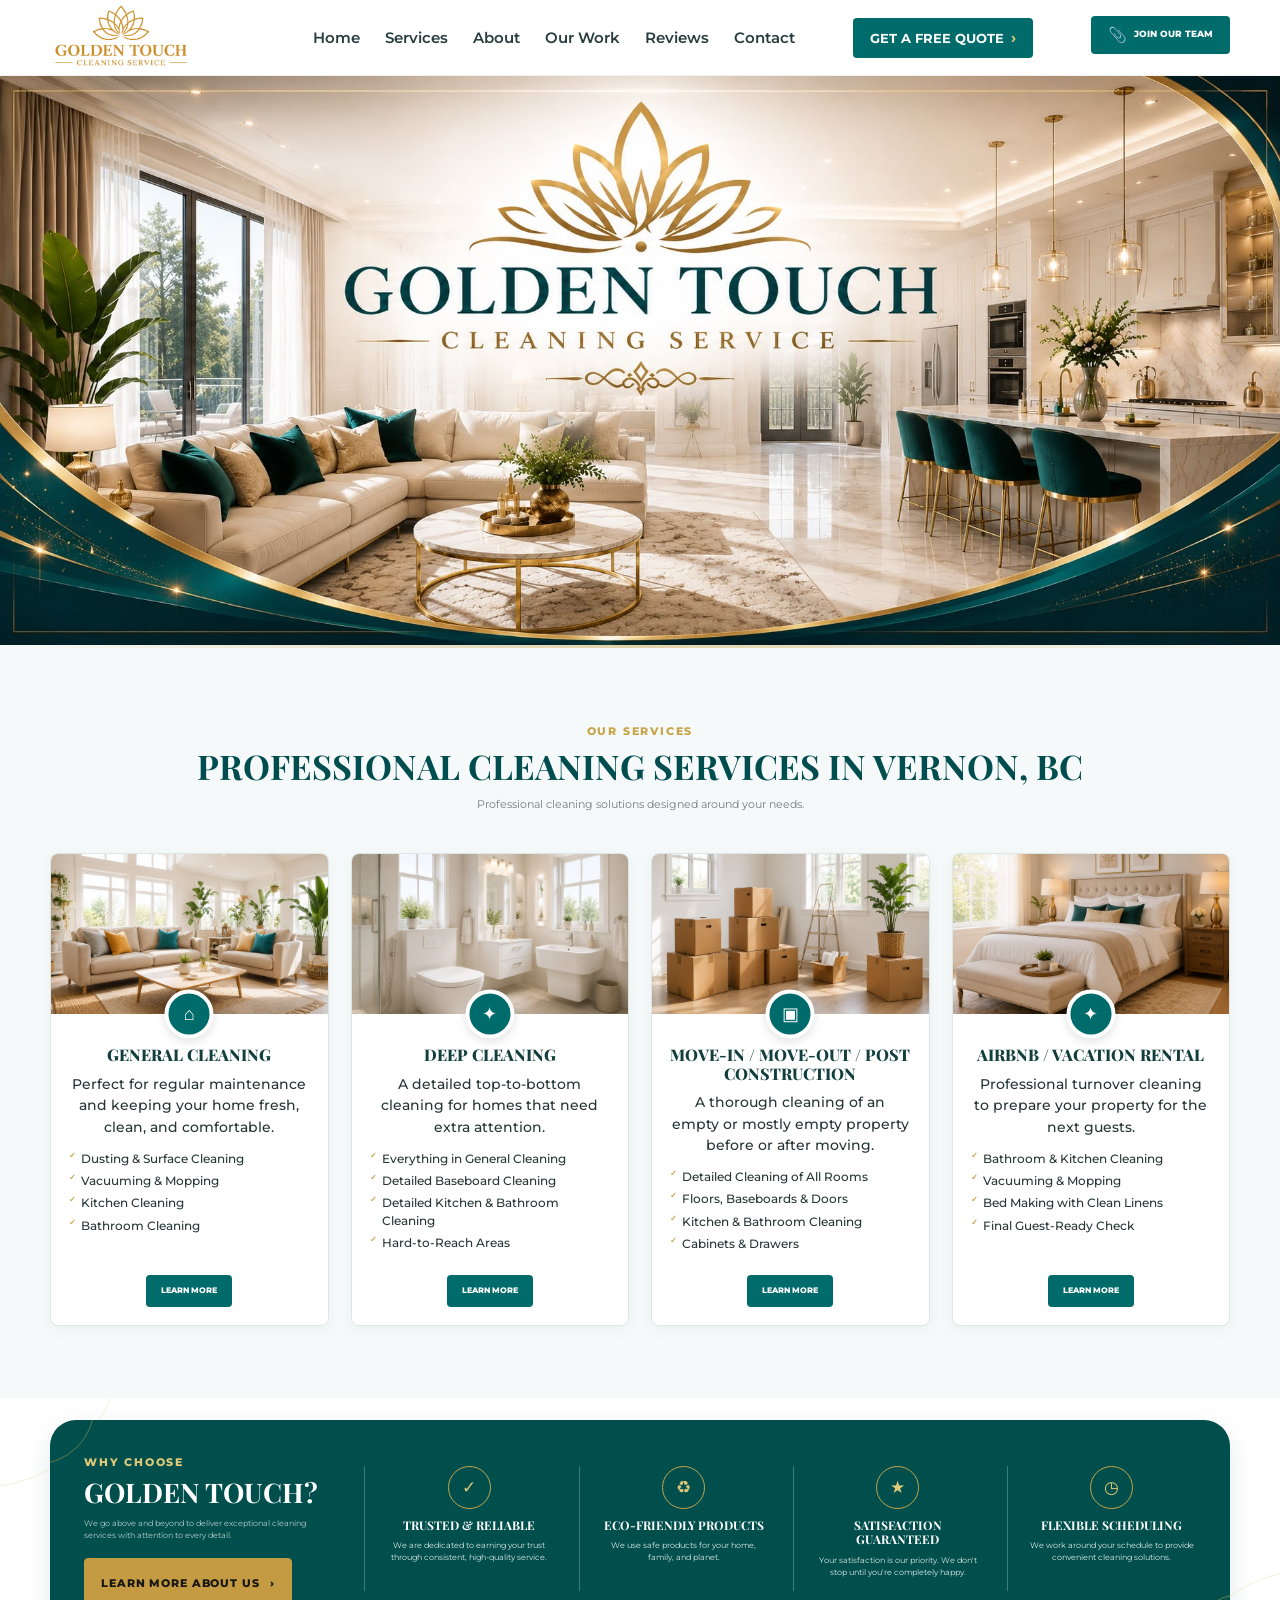
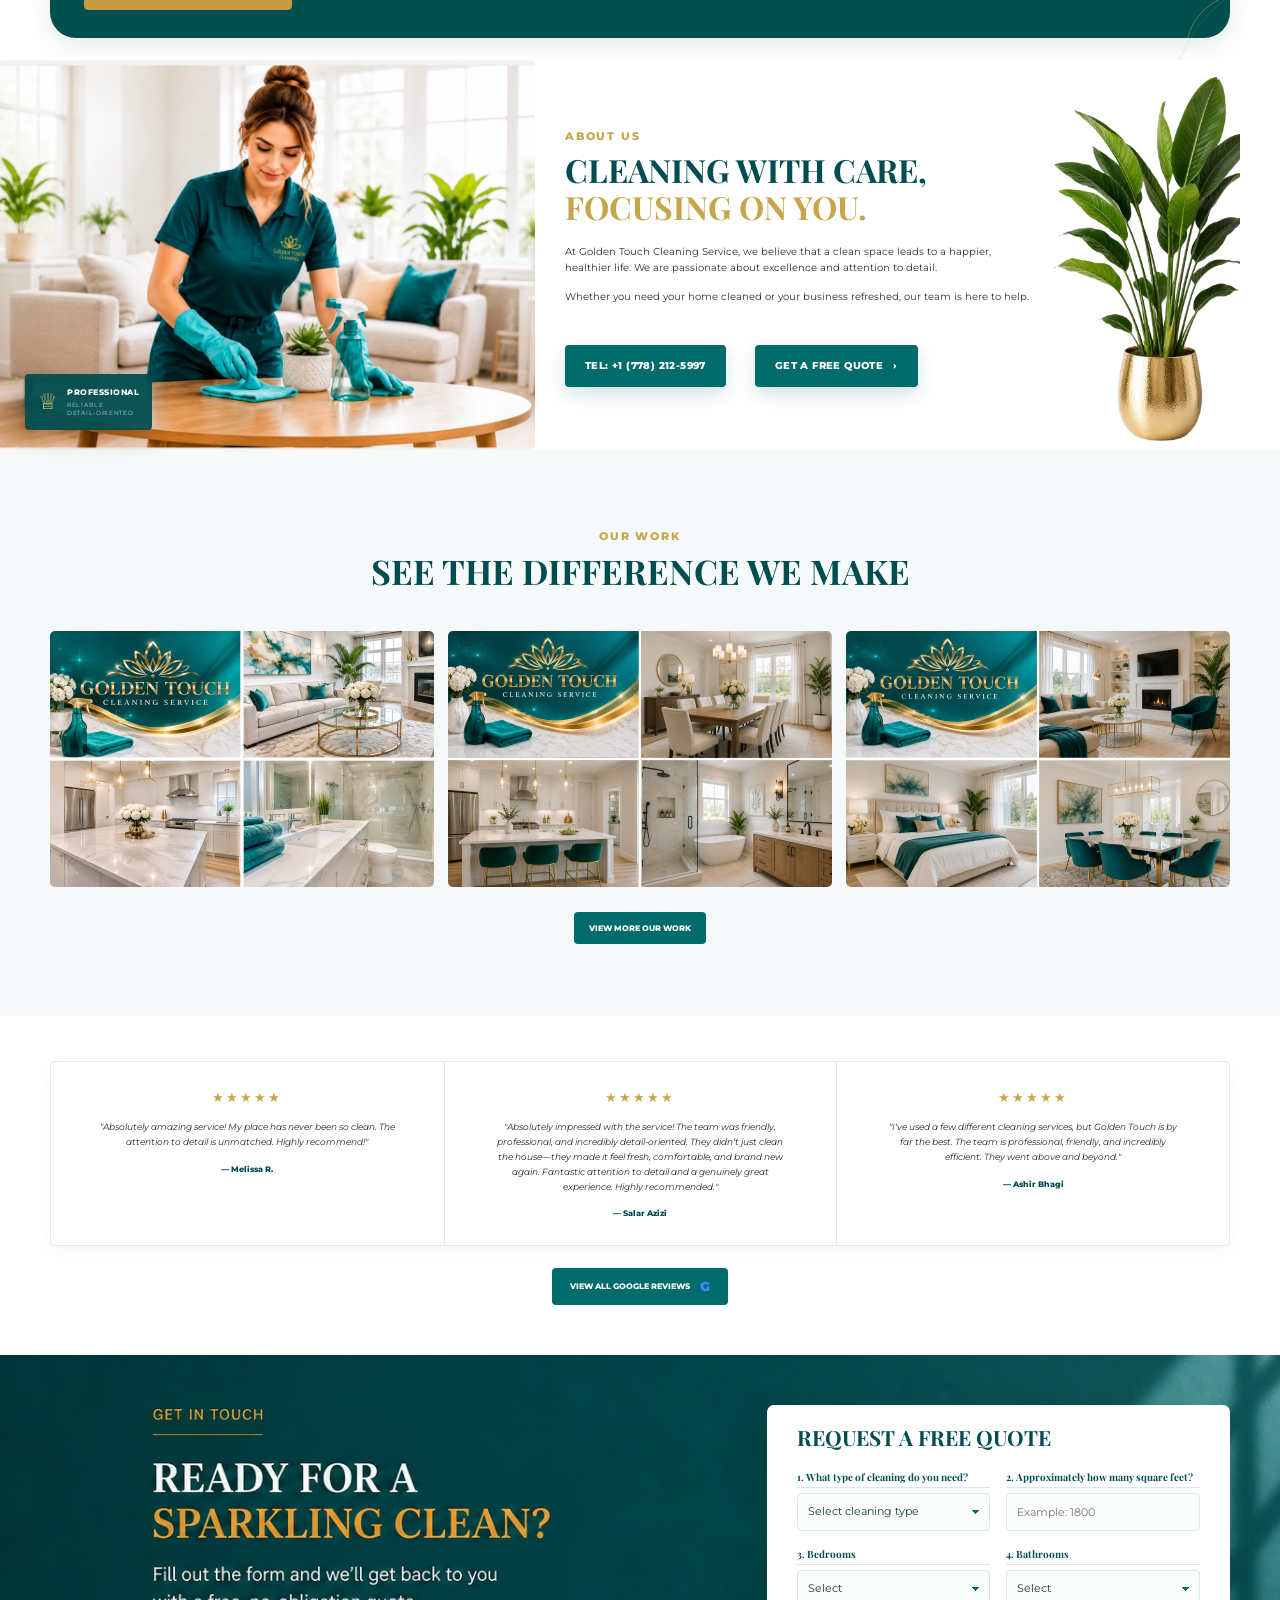
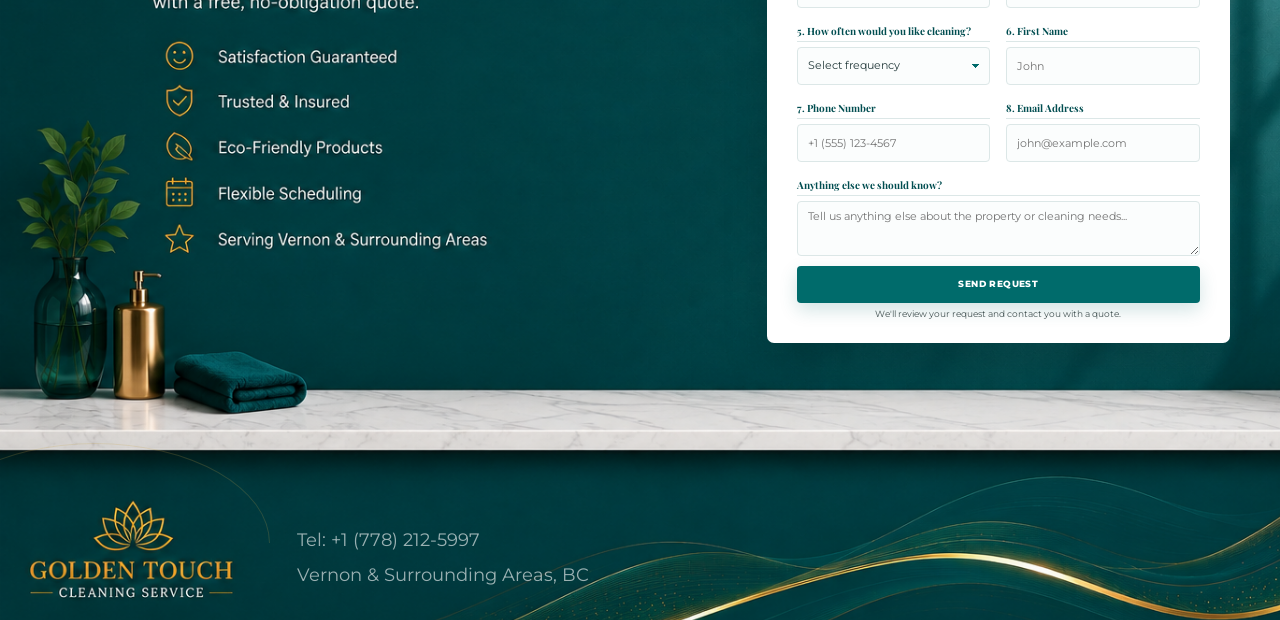
==== commit a128f47a: "last style fix" ====
--- a/index.html
+++ b/index.html
@@ -912,8 +912,7 @@
 
             <div class="contact-form-wrapper">
               <form
-                /* action="https://formsubmit.co/nataliyaboyko93@gmail.com" */
-                action="https://formsubmit.co/vitalijmarchuk2508@gmail.com"
+                action="https://formsubmit.co/nataliyaboyko93@gmail.com"
                 method="POST"
                 class="quote-form"
               >
@@ -1169,19 +1168,7 @@
             </div>
 
             <div class="footer-column">
-              <div style="color: rgba(255, 255, 255, 0.7);">
-                Email: <a href="#" id="email-link" style="font-size: 18px;"></a>
-              </div>
-
-              <script>
-                const user = "nataliyaboyko93";
-                const domain = "gmail.com";
-                const email = user + "@" + domain;
-
-                const emailLink = document.getElementById("email-link");
-                emailLink.textContent = email;
-                emailLink.href = "mailto:" + email;
-              </script>
+
 
               <a href="tel:+17782125997" style="font-size: 18px"
                 >Tel: +1 (778) 212-5997</a
--- a/style.css
+++ b/style.css
@@ -1454,16 +1454,20 @@
 .footer-grid1 {
   display: grid;
 
-  grid-template-columns:
+  /* grid-template-columns:
     1.25fr
     1.60fr
     1fr
-    1.25fr;
+    1.25fr; */
+
+    grid-template-columns: 0.85fr 1.60fr 1.40fr 1.25fr;
 
   gap: 1px;
   margin-left: 60px !important;
 
   padding-bottom: 30px;
+
+      margin-top: -55px;
 }
 
 .footer-grid {
@@ -2398,7 +2402,7 @@
 .about-cta-contact span {
   color: rgba(255, 255, 255, 0.7);
 
-  font-size: 13px;
+  font-size: 18px;
   text-decoration: none;
 
   transition: color 0.25s ease;
